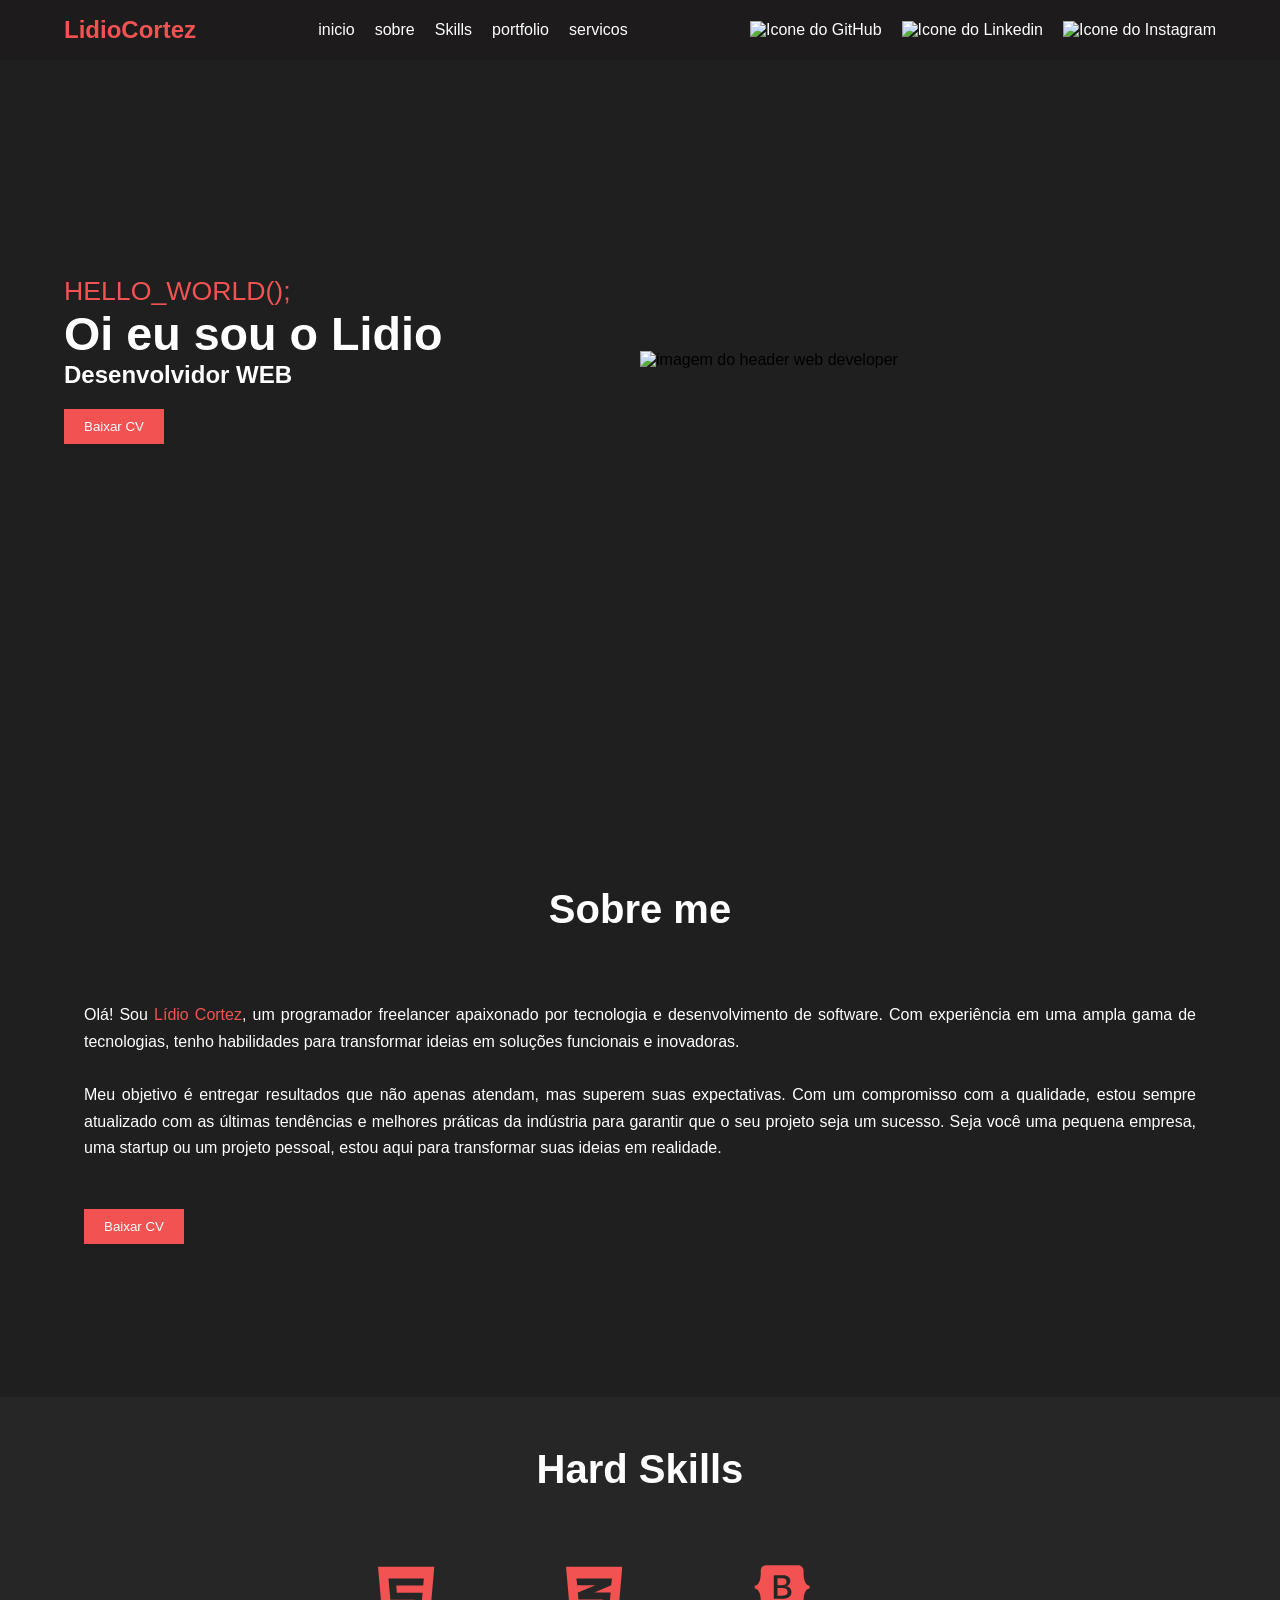
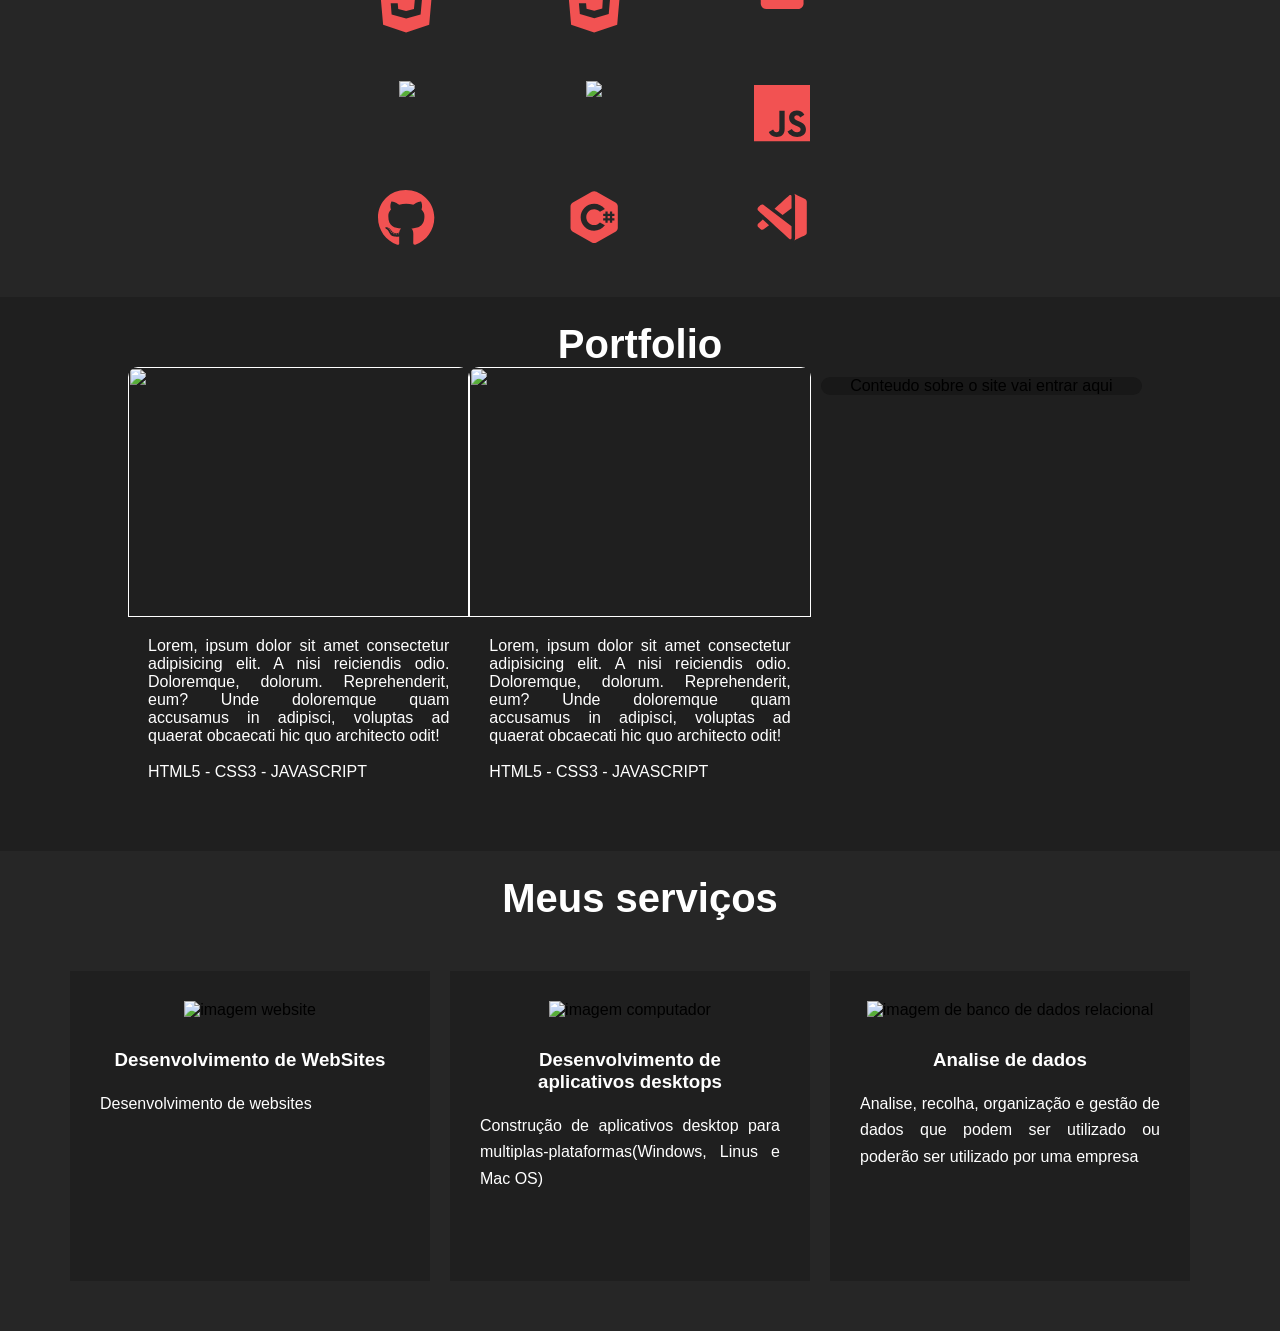
==== index.html @ eea3242a "Logo e span Hello Word" ====
<!--
Inicio do HTML do meu Porfolio
Feito pelo Lídio Cortez em 2024 
Todos os direitos reservado
Para mais informações entre em contacto apartir do contacto (+224) 940-200-769 ou pelo email: Lidio334Cortez@gmail.com 
-->
<!DOCTYPE html>
<html lang="pt-pt">
<head>
    <meta charset="UTF-8">
    <meta name="viewport" content="width=device-width, initial-scale=1.0">
    <link rel="stylesheet" href="Assets/estilo/estilo.css">
    <link rel="stylesheet" href="Assets/estilo/mobile.css" media="screen and (max-width: 760px)">
    <script src="https://kit.fontawesome.com/4bcf6fa503.js" crossorigin="anonymous"></script>
    <link rel="shortcut icon" href="Assets/icon/icon.svg" type="image/x-icon">
    <title>Portfolio - Lidio Cortez</title>
</head>
<body>
    <header id="home">
        <nav>
            <div class="container">
                <h2><a href="index.html">LidioCortez</a></h2>
                <ul class="nav-menu">
                    <li class="nav-link" ><a href="#home" id="active">inicio</a></li>
                    <li class="nav-link"><a href="#section-about">sobre</a></li>
                    <li class="nav-link"><a href="#section-skills">Skills</a></li>
                    <li class="nav-link"><a href="#section-portfolio">portfolio</a></li>
                    <li class="nav-link"><a href="#section-services">servicos</a></li>
                </ul>
                <ul>
                    <li><a href="https://github.com/Lidio-Cortez" target="_blank"><img width="25" src="Assets/icon/github.png" alt="Icone do GitHub"></a></li>
                    <li><a href="https://linkedin.com/in/lidio-cortez" target="_blank"><img width="25" src="Assets/icon/linkedin.png" alt="Icone do Linkedin"></a></li>
                    <li><a href=""><img width="25" src="Assets/icon/instagram.png" alt="Icone do Instagram"></a></li>
                </ul>
                
                <div id="humberger">
                    <div class="bar"></div>
                    <div class="bar"></div>
                    <div class="bar"></div>
                </div>

            </div>
        </nav>
        <div class="hero">
            <div class="hero-content">
                <p>
                    <span> HELLO_WORLD(); <i style="color:#F25252;" class="fa-regular fa-hand fa-shake"></i> </span>  
                </p>
                <h1 >Oi eu sou o <span> Lidio</span></h1>
                <h2 id="escrevendo"></h2>
                <div class="pai-button"><button>Baixar CV</button></div>
            </div>
            <div class="hero-img">
                <img src="Assets/img/hero-img.png" alt="imagem do header web developer">
            </div>
        </div>
        <div class="footer">
            <a href="#section-about"><span ><i class="fa-solid fa-arrow-down fa-bounce"></i></span></a>
        </div>
    </header>
    <main>
        <section id="section-about">
            <div class="container">
                <h2>Sobre me</h2>
                <div class="box-sectionabout">
                    <div class="box-img">
                        
                    </div>
                    <div class="box-content">
                        <p>
                            Olá! Sou <span>Lídio Cortez</span>, um programador freelancer apaixonado por tecnologia e desenvolvimento de software. Com experiência em uma ampla gama de tecnologias, tenho habilidades para transformar ideias em soluções funcionais e inovadoras. </br></br>
                            
                            Meu objetivo é entregar resultados que não apenas atendam, mas superem suas expectativas. Com um compromisso com a qualidade, estou sempre atualizado com as últimas tendências e melhores práticas da indústria para garantir que o seu projeto seja um sucesso. Seja você uma pequena empresa, uma startup ou um projeto pessoal, estou aqui para transformar suas ideias em realidade.</br></br>
                        </p>
                        <div class="pai-button"><button>Baixar CV</button></div>
                    </div>
                </div>
            </div>
        </section>
        <section id="section-skills">
            <div class="container">
                <h2>Hard Skills</h2>
                <div class="box-section-skills">
                        <div>
                            <svg  xmlns="http://www.w3.org/2000/svg" viewBox="0 0 384 512"><path  d="M0 32l34.9 395.8L191.5 480l157.6-52.2L384 32H0zm308.2 127.9H124.4l4.1 49.4h175.6l-13.6 148.4-97.9 27v.3h-1.1l-98.7-27.3-6-75.8h47.7L138 320l53.5 14.5 53.7-14.5 6-62.2H84.3L71.5 112.2h241.1l-4.4 47.7z"/>
                            </svg>
                        </div>

                        <div>
                            <svg xmlns="http://www.w3.org/2000/svg" viewBox="0 0 384 512"><!--!Font Awesome Free 6.6.0 by @fontawesome - https://fontawesome.com License - https://fontawesome.com/license/free Copyright 2024 Fonticons, Inc.--><path d="M0 32l34.9 395.8L192 480l157.1-52.2L384 32H0zm313.1 80l-4.8 47.3L193 208.6l-.3 .1h111.5l-12.8 146.6-98.2 28.7-98.8-29.2-6.4-73.9h48.9l3.2 38.3 52.6 13.3 54.7-15.4 3.7-61.6-166.3-.5v-.1l-.2 .1-3.6-46.3L193.1 162l6.5-2.7H76.7L70.9 112h242.2z"/>
                            </svg>
                        </div>
                        <div>
                            <svg xmlns="http://www.w3.org/2000/svg" viewBox="0 0 576 512"><!--!Font Awesome Free 6.6.0 by @fontawesome - https://fontawesome.com License - https://fontawesome.com/license/free Copyright 2024 Fonticons, Inc.--><path d="M333.5 201.4c0-22.1-15.6-34.3-43-34.3h-50.4v71.2h42.5C315.4 238.2 333.5 225 333.5 201.4zM517 188.6c-9.5-30.9-10.9-68.8-9.8-98.1c1.1-30.5-22.7-58.5-54.7-58.5H123.7c-32.1 0-55.8 28.1-54.7 58.5c1 29.3-.3 67.2-9.8 98.1c-9.6 31-25.7 50.6-52.2 53.1v28.5c26.4 2.5 42.6 22.1 52.2 53.1c9.5 30.9 10.9 68.8 9.8 98.1c-1.1 30.5 22.7 58.5 54.7 58.5h328.7c32.1 0 55.8-28.1 54.7-58.5c-1-29.3 .3-67.2 9.8-98.1c9.6-31 25.7-50.6 52.1-53.1v-28.5C542.7 239.2 526.5 219.6 517 188.6zM300.2 375.1h-97.9V136.8h97.4c43.3 0 71.7 23.4 71.7 59.4c0 25.3-19.1 47.9-43.5 51.8v1.3c33.2 3.6 55.5 26.6 55.5 58.3C383.4 349.7 352.1 375.1 300.2 375.1zM290.2 266.4h-50.1v78.4h52.3c34.2 0 52.3-13.7 52.3-39.5C344.7 279.6 326.1 266.4 290.2 266.4z"/>
                            </svg>
                        </div>    
                        <div>
                            <img src="Assets/img/php02.svg"  width="100" viewBox="0 0 576 512"><!--!Font Awesome Free 6.6.0 by @fontawesome - https://fontawesome.com License - https://fontawesome.com/license/free Copyright 2024 Fonticons, Inc.-->   
                        </div>
                        <div>
                            <img src="Assets/img/docker.svg"  width="100" viewBox="0 0 576 512"><!--!Font Awesome Free 6.6.0 by @fontawesome - https://fontawesome.com License - https://fontawesome.com/license/free Copyright 2024 Fonticons, Inc.-->   
                        </div>                    
                        <div>

                            <svg xmlns="http://www.w3.org/2000/svg" viewBox="0 0 448 512"><!--!Font Awesome Free 6.6.0 by @fontawesome - https://fontawesome.com License - https://fontawesome.com/license/free Copyright 2024 Fonticons, Inc.--><path d="M0 32v448h448V32H0zm243.8 349.4c0 43.6-25.6 63.5-62.9 63.5-33.7 0-53.2-17.4-63.2-38.5l34.3-20.7c6.6 11.7 12.6 21.6 27.1 21.6 13.8 0 22.6-5.4 22.6-26.5V237.7h42.1v143.7zm99.6 63.5c-39.1 0-64.4-18.6-76.7-43l34.3-19.8c9 14.7 20.8 25.6 41.5 25.6 17.4 0 28.6-8.7 28.6-20.8 0-14.4-11.4-19.5-30.7-28l-10.5-4.5c-30.4-12.9-50.5-29.2-50.5-63.5 0-31.6 24.1-55.6 61.6-55.6 26.8 0 46 9.3 59.8 33.7L368 290c-7.2-12.9-15-18-27.1-18-12.3 0-20.1 7.8-20.1 18 0 12.6 7.8 17.7 25.9 25.6l10.5 4.5c35.8 15.3 55.9 31 55.9 66.2 0 37.8-29.8 58.6-69.7 58.6z"/>
                            </svg>
                        </div>

                        <div><svg xmlns="http://www.w3.org/2000/svg" viewBox="0 0 496 512"><!--!Font Awesome Free 6.6.0 by @fontawesome - https://fontawesome.com License - https://fontawesome.com/license/free Copyright 2024 Fonticons, Inc.--><path d="M165.9 397.4c0 2-2.3 3.6-5.2 3.6-3.3 .3-5.6-1.3-5.6-3.6 0-2 2.3-3.6 5.2-3.6 3-.3 5.6 1.3 5.6 3.6zm-31.1-4.5c-.7 2 1.3 4.3 4.3 4.9 2.6 1 5.6 0 6.2-2s-1.3-4.3-4.3-5.2c-2.6-.7-5.5 .3-6.2 2.3zm44.2-1.7c-2.9 .7-4.9 2.6-4.6 4.9 .3 2 2.9 3.3 5.9 2.6 2.9-.7 4.9-2.6 4.6-4.6-.3-1.9-3-3.2-5.9-2.9zM244.8 8C106.1 8 0 113.3 0 252c0 110.9 69.8 205.8 169.5 239.2 12.8 2.3 17.3-5.6 17.3-12.1 0-6.2-.3-40.4-.3-61.4 0 0-70 15-84.7-29.8 0 0-11.4-29.1-27.8-36.6 0 0-22.9-15.7 1.6-15.4 0 0 24.9 2 38.6 25.8 21.9 38.6 58.6 27.5 72.9 20.9 2.3-16 8.8-27.1 16-33.7-55.9-6.2-112.3-14.3-112.3-110.5 0-27.5 7.6-41.3 23.6-58.9-2.6-6.5-11.1-33.3 2.6-67.9 20.9-6.5 69 27 69 27 20-5.6 41.5-8.5 62.8-8.5s42.8 2.9 62.8 8.5c0 0 48.1-33.6 69-27 13.7 34.7 5.2 61.4 2.6 67.9 16 17.7 25.8 31.5 25.8 58.9 0 96.5-58.9 104.2-114.8 110.5 9.2 7.9 17 22.9 17 46.4 0 33.7-.3 75.4-.3 83.6 0 6.5 4.6 14.4 17.3 12.1C428.2 457.8 496 362.9 496 252 496 113.3 383.5 8 244.8 8zM97.2 352.9c-1.3 1-1 3.3 .7 5.2 1.6 1.6 3.9 2.3 5.2 1 1.3-1 1-3.3-.7-5.2-1.6-1.6-3.9-2.3-5.2-1zm-10.8-8.1c-.7 1.3 .3 2.9 2.3 3.9 1.6 1 3.6 .7 4.3-.7 .7-1.3-.3-2.9-2.3-3.9-2-.6-3.6-.3-4.3 .7zm32.4 35.6c-1.6 1.3-1 4.3 1.3 6.2 2.3 2.3 5.2 2.6 6.5 1 1.3-1.3 .7-4.3-1.3-6.2-2.2-2.3-5.2-2.6-6.5-1zm-11.4-14.7c-1.6 1-1.6 3.6 0 5.9 1.6 2.3 4.3 3.3 5.6 2.3 1.6-1.3 1.6-3.9 0-6.2-1.4-2.3-4-3.3-5.6-2z"/></svg></div>
                        
                        <div>
                            <svg xmlns="http://www.w3.org/2000/svg" x="0px" y="0px" viewBox="0 0 50 50">
                                <path d="M 25 2 C 24.285156 2 23.570313 2.179688 22.933594 2.539063 L 6.089844 12.003906 C 4.800781 12.726563 4 14.082031 4 15.535156 L 4 34.464844 C 4 35.917969 4.800781 37.273438 6.089844 37.996094 L 22.933594 47.460938 C 23.570313 47.820313 24.285156 48 25 48 C 25.714844 48 26.429688 47.820313 27.066406 47.460938 L 43.910156 38 C 45.199219 37.273438 46 35.917969 46 34.464844 L 46 15.535156 C 46 14.082031 45.199219 12.726563 43.910156 12.003906 L 27.066406 2.539063 C 26.429688 2.179688 25.714844 2 25 2 Z M 25 13 C 28.78125 13 32.277344 14.753906 34.542969 17.738281 L 30.160156 20.277344 C 28.84375 18.835938 26.972656 18 25 18 C 21.140625 18 18 21.140625 18 25 C 18 28.859375 21.140625 32 25 32 C 26.972656 32 28.84375 31.164063 30.160156 29.722656 L 34.542969 32.261719 C 32.277344 35.246094 28.78125 37 25 37 C 18.382813 37 13 31.617188 13 25 C 13 18.382813 18.382813 13 25 13 Z M 35 20 L 37 20 L 37 22 L 39 22 L 39 20 L 41 20 L 41 22 L 43 22 L 43 24 L 41 24 L 41 26 L 43 26 L 43 28 L 41 28 L 41 30 L 39 30 L 39 28 L 37 28 L 37 30 L 35 30 L 35 28 L 33 28 L 33 26 L 35 26 L 35 24 L 33 24 L 33 22 L 35 22 Z M 37 24 L 37 26 L 39 26 L 39 24 Z"></path>
                                </svg>
                        </div>
                        <div>
                            <svg xmlns="http://www.w3.org/2000/svg" x="0px" y="0px"  viewBox="0 0 48 48">
                                <path d="M44.999 10.87v26.21c0 1.03-.59 1.97-1.51 2.42-2.68 1.29-8 3.85-8.35 4.01-.13.07-.38.2-.67.31.35-.6.53-1.3.53-2.02V6.2c0-.75-.2-1.45-.56-2.06.09.04.17.08.24.11.2.1 5.98 2.86 8.8 4.2C44.409 8.9 44.999 9.84 44.999 10.87zM7.499 26.03c1.6 1.46 3.43 3.13 5.34 4.86l-4.6 3.5c-.77.57-1.78.5-2.56-.05-.5-.36-1.89-1.65-1.89-1.65-1.01-.81-1.06-2.32-.11-3.19C3.679 29.5 5.179 28.13 7.499 26.03zM31.999 6.2v10.11l-7.63 5.8-6.85-5.21c4.98-4.53 10.01-9.11 12.65-11.52C30.869 4.74 31.999 5.25 31.999 6.2zM32 41.798V31.69L8.24 13.61c-.77-.57-1.78-.5-2.56.05-.5.36-1.89 1.65-1.89 1.65-1.01.81-1.06 2.32-.11 3.19 0 0 20.145 18.338 26.485 24.116C30.871 43.26 32 42.753 32 41.798z"></path>
                                </svg>
                        </div>
                    </div>
                </div>
            </div>
        </section>
        <section id="section-portfolio">
            <h2>Portfolio</h2>
            <div class="container-portfolio">
               
                <div id="card">
                    <a href="">
                    <div class="card-img">
                        <img src="Assets/img/GestaoEscolar.png" alt="">
                    </div>
                    <div class="card-body">
                        <p>Lorem, ipsum dolor sit amet consectetur adipisicing elit. A nisi reiciendis odio. Doloremque, dolorum. Reprehenderit, eum? Unde doloremque quam accusamus in adipisci, voluptas ad quaerat obcaecati hic quo architecto odit!</p><br>
                        <p><span> HTML5 - CSS3 - JAVASCRIPT</span></p>
                    </div>
                </a>
                </div>
                <div id="card">
                    <a href="">
                    <div class="card-img">
                        <img src="Assets/img/GestaoEscolar.png" alt="">
                    </div>
                    <div class="card-body">
                        <p>Lorem, ipsum dolor sit amet consectetur adipisicing elit. A nisi reiciendis odio. Doloremque, dolorum. Reprehenderit, eum? Unde doloremque quam accusamus in adipisci, voluptas ad quaerat obcaecati hic quo architecto odit!</p><br>
                        <p><span> HTML5 - CSS3 - JAVASCRIPT</span></p>
                    </div>
                </a>
                </div>
                <div id="card">
                    <div class="card-img">
                    </div>
                    <div class="card-body">
                        <p>Conteudo sobre o site vai entrar aqui</p>
                    </div>
                </div>
            </div>
        </section>
        <section id="section-services">
            <h2>Meus serviços</h2>
            <div class="container-services">
                <div class="card-serves">
                    <div class="card-section-img">
                        <img src="Assets/img/website.png" alt="imagem website">
                    </div>
                    <div class="card-section-contend">
                        <h3>Desenvolvimento de WebSites</h3>
                        <p>Desenvolvimento de websites</p>
                    </div>
                </div>
                <div class="card-serves">
                    <div class="card-section-img">
                        <img src="Assets/img/computer.png" alt="imagem computador">
                    </div>
                    <div class="card-section-contend">
                        <h3>Desenvolvimento de aplicativos desktops</h3>
                        <p>Construção de aplicativos desktop para multiplas-plataformas(Windows, Linus e Mac OS)</p>
                    </div>
                </div>
                <div class="card-serves">
                    <div class="card-section-img">
                        <img src="Assets/img/database.png" alt="imagem de banco de dados relacional">
                    </div>
                    <div class="card-section-contend">
                        <h3>Analise de dados</h3>
                        <p>Analise, recolha, organização e gestão de dados que podem ser utilizado ou poderão ser utilizado por uma empresa</p>
                    </div>
                </div>
            </div>
        </section>
    </main>
    <script src="Assets/js/script.js"></script>
</body>
</html>
---- Assets/estilo/estilo.css ----
@charset "UTF-8";
/*---------------------------------------------------Variaveis-------------------*/
:root{
    --primarycolor: #262626;
    --secudarycolor: #1f1f1f;
    --linkcolor: white;
    --brandcolor: #F25252; 
    --primaryopacitycolor: #1f1f1fe0;
}
/*------------------------------------Configuração Global------------------------------------------------------*/
*{
    padding: 0px;
    margin: 0px;
    transition: all 1s;
}
body{
    font-family: Arial, Helvetica, sans-serif;
}
/*----------------------------------------------------------------Header-----------------------------------*/


header{
    background-color: var(--secudarycolor);   
}
header > nav{
    position: fixed;
    width: 100vw;
    background-color: rgb(29, 27, 27);
    
}
header > nav > .container{
    height: 60px;
    display: flex;
    justify-content: space-between;
    align-items: center;
    width: 90%;
    margin: 0px auto;
}
header > nav > .container > h2 > a{
    color: var(--brandcolor);
    text-decoration: none;
}
header > nav > .container > ul{
    display: flex;
    justify-content: space-around;
    list-style: none;
}
header > nav > .container > ul > li{
    margin-left: 20px;
    transition: all 1s;
}
header > nav > .container > ul > li:hover{
    border-bottom: 1px solid var(--brandcolor);
}
header > nav > .container > ul > li > a{
    text-decoration: none;
    color: var(--linkcolor);
    transition: all 0.2s;
}
header > nav > .container > ul > li > a:hover{
    color: var(--brandcolor);
}
/*----------------------------------------------------------------Menu Hamburguer------------------------------------*/
#humberger{
    cursor: pointer;
    display: none;
}
#humberger > div{
    background-color: var(--linkcolor);
    width: 22px;
    height: 3px;
    margin-top: 4px;
}

header > .hero{
    height: 80vh;
    display: flex;
    align-items: center;
    justify-content: space-around;
    width: 90%;
    margin: 0px auto; 
}

header > .hero > .hero-content, 
header > .hero > .hero-img {
    flex: 1; 
}
header > .hero > .hero-content > p{
    font-size: 20pt;
}
header > .hero > .hero-content > h1{
    color: white;
    font-size: 35pt;
    font-weight: bold;
}
header > .hero > .hero-content > h2 {
    color:white;
}
header > .hero > .hero-content > p > span{
    color: var(--brandcolor);
}

header > .hero > .hero-content > .pai-button{
    text-align: left;
    padding-top: 20px;
}
header > .hero > .hero-content > .pai-button >  button{
    border: none;
    padding: 10px;
    background-color: var(--brandcolor);
    width: 100px;
    color: var(--linkcolor);
    cursor: pointer;
}
header > .hero > .hero-img > img{
    width: 50%;
    height: 50%;
}
header .footer{
    height: 13vh;
    display: flex;
    justify-content: center;
    align-items: end;
    background-color: var(--primaryopacitycolor);
}
header .footer span i{
    color: var(--linkcolor);
    padding-bottom: 20px;
}

main #section-about{
    background-color: var(--secudarycolor);
    padding: 5px 0px;
}
main .container{
    width: 90%;
    margin: 0px auto;
    text-align: center;
    padding: 20px;
}
main h2{
    color: var(--linkcolor);
    padding-top: 25px;
    font-size: 30pt;
    text-align: center;
}
.box-sectionabout{
    padding-top: 50px;
    display: flex;
    flex-wrap: wrap;
}
.box-img{

    background-color: var(--brandcolor);
    background: url("../img/Lidio.jpg") no-repeat;
    background-size: cover;
    background-position: center center;

}
.box-content{
   
    height: 350px;
    border-radius: 20px;
}
.box-content{
    flex: 2 0 400px;
    padding: 20px 20px;
}
.box-content p{
    text-align: justify;
    color: var(--linkcolor);
    line-height: 20pt;
}
.box-content span{
    color: var(--brandcolor);
}

.box-content .pai-button{
    text-align: left;
    padding-top: 20px;
}
.box-content button{
    border: none;
    padding: 10px;
    background-color: var(--brandcolor);
    width: 100px;
    color: var(--linkcolor);
    cursor: pointer;
}

#section-skills{
    background-color: var(--primarycolor);
    padding: 5px 0px;
}
#section-skills .container{
    width: 55%;
}
.box-section-skills{
    width: 80%;
    margin: 0px auto;
    padding-top: 50px;
    display: grid;
    grid-template-columns: 1fr 1fr 1fr;
    text-align: center;

    
}
.box-section-skills > div{
    width: 30%;
    padding: 20px;
}
svg{
    fill: var(--brandcolor);
}

.bar-section-skills{
    width: 250px;
    height: 10px;
    background-color: #c1c1c1;
}
.bar-value{   
    height: 100%;
    background-color: var(--brandcolor);
}
#section-portfolio{
    background-color: var(--secudarycolor);
}
.container-portfolio{
    width: 80%;
    margin: 0px auto;
    padding-bottom: 50px;
    display: grid;
    grid-template-columns: 1fr 1fr 1fr;
    text-align: center;
}


.container-portfolio > #card > .card-body{
  
    background-color: #181818;
    margin: 10px;
    border-radius: 10px;
}
.container-portfolio #card:hover{
    background-color: var(--primarycolor);
    box-shadow: 3px 3px 10px #181818;
}
.container-portfolio > #card > a{
    color: white;
    text-align: justify;
    text-decoration: none;
}
.container-portfolio > #card > a > .card-img{
    height: 250px;
    border-radius: 10px 10px 0px 0px;
}
.container-portfolio > #card > a > .card-img > img{ 
    width: 100%;
    height: 100%;
    border-radius: 10px 10px 0px 0px;
}
.container-portfolio > #card > a > .card-body{
    padding: 20px;
}

.item{
    border: 1px solid white;
    width: 30%;
    height: 200px;
    margin: 8px;
}
#section-services{
    background-color: var(--primarycolor);
}
#section-services .container-services{
    width: 100%;
    margin-inline: auto;
    display: flex;
    flex-wrap: wrap;
    justify-content: center;
    align-items: center;
    padding: 50px 0px;
  }
#section-services .container-services .card-serves{
    flex-basis: 300px;
    padding: 30px;
    margin-right: 20px;
    background-color: var(--secudarycolor);
    height: 250px;
}
#section-services .container-services .card-serves .card-section-img{
    width: 100%;
    display: flex;
    justify-content: center;
    padding-bottom: 10px;
}
#section-services .container-services .card-serves .card-section-img svg{
    height: 100px;
}
#section-services .container-services .card-serves .card-section-contend h3{
    color: var(--linkcolor);
    padding: 20px 10px 20px 10px;
    text-align: center;
    
}
#section-services .container-services .card-serves .card-section-contend p{
    text-align: justify;
    color: var(--linkcolor);
    line-height: 20pt;
}
#section-contact{
    background-color: var(--secudarycolor);
    padding-bottom: 20px;
}

.container-contact{
    width: 100%;
    margin-inline: auto;
    display: flex;
    flex-wrap: wrap;
    justify-content: center;
    align-items: center;
    padding-bottom: 10px;
}
#section-contact > form{
    width: 50%;
    margin: 0px auto;
    text-align: center;
    display: flex;
    flex-wrap: wrap;
    gap: 10px;
}
#section-contact > form > h3,label{
    color: var(--linkcolor);
}
#section-contact > form > h3{
    padding: 10px;
}
#section-contact > form > input{
    padding: 10px;
    border: none;
    border-radius: 10px;
    flex: 1;
}

#section-contact > form > textarea{
    padding: 10px;
    border: none;
    border-radius: 10px;
    width: 100%;
    height: 200px;
}
#section-contact > form > input[type = 'submit']{
    padding: 10px;
    border: none;
    border-radius: 10px;
    color: var(--linkcolor);
    background-color: var(--brandcolor);
    width: 200px;
}
#section-contact > form > input[type = 'submit']:hover{
    cursor: pointer;
    box-shadow: 5px 5px 6px #000;
}
.card-contact{
    flex-basis: 300px;
    padding: 30px;
    margin-right: 20px;
}
#section-contact > .container-contact > .card-contact, h3{
    color: var(--linkcolor);
    padding-bottom: 10px;
    text-align: center;
}
#section-contact .container-contact .card-contact p a{
    color: var(--brandcolor);
    padding-bottom: 10px;
    text-decoration: none;
}
#section-contact .card-contact ul{
    list-style: none;
    display: flex;
}
#section-contact .card-contact ul li{
    margin-right: 10px;
}
#section-contact .card-contact ul li a img{
    width: 25px;
    height: 25px;
}
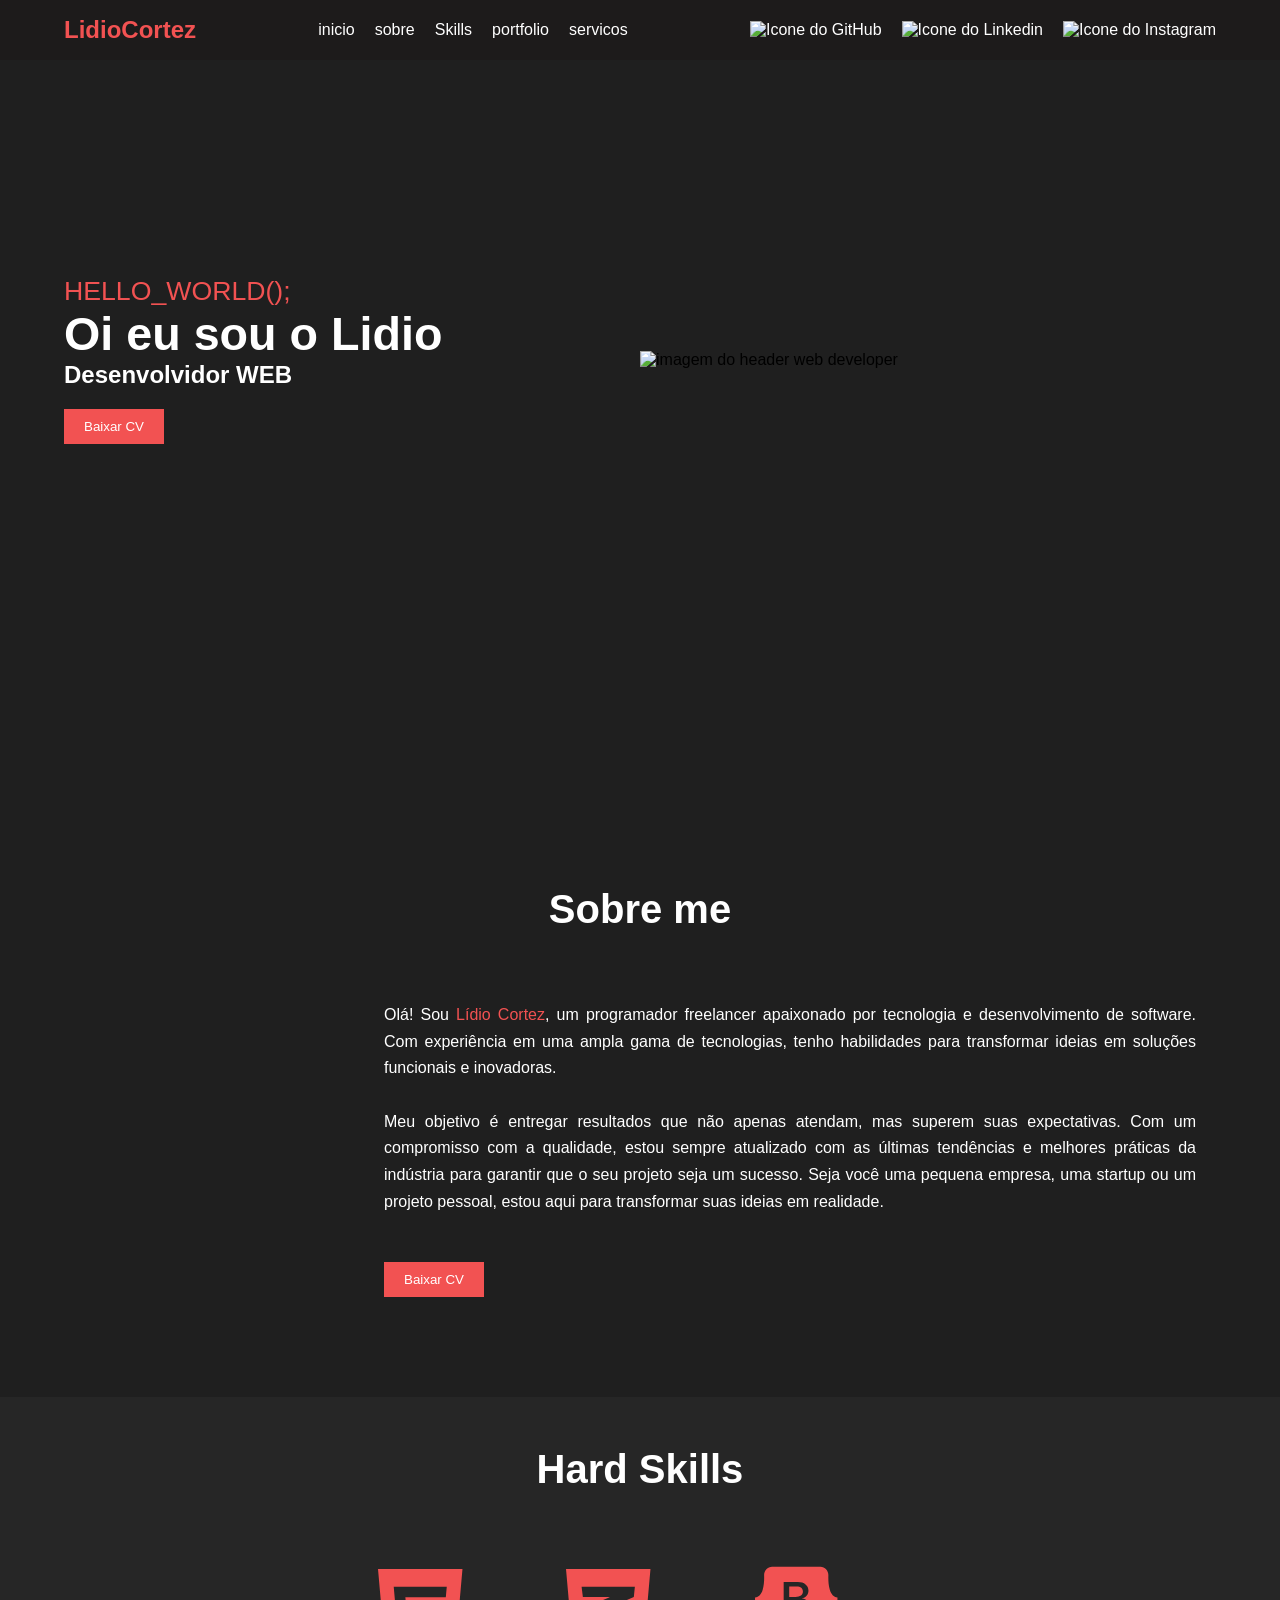
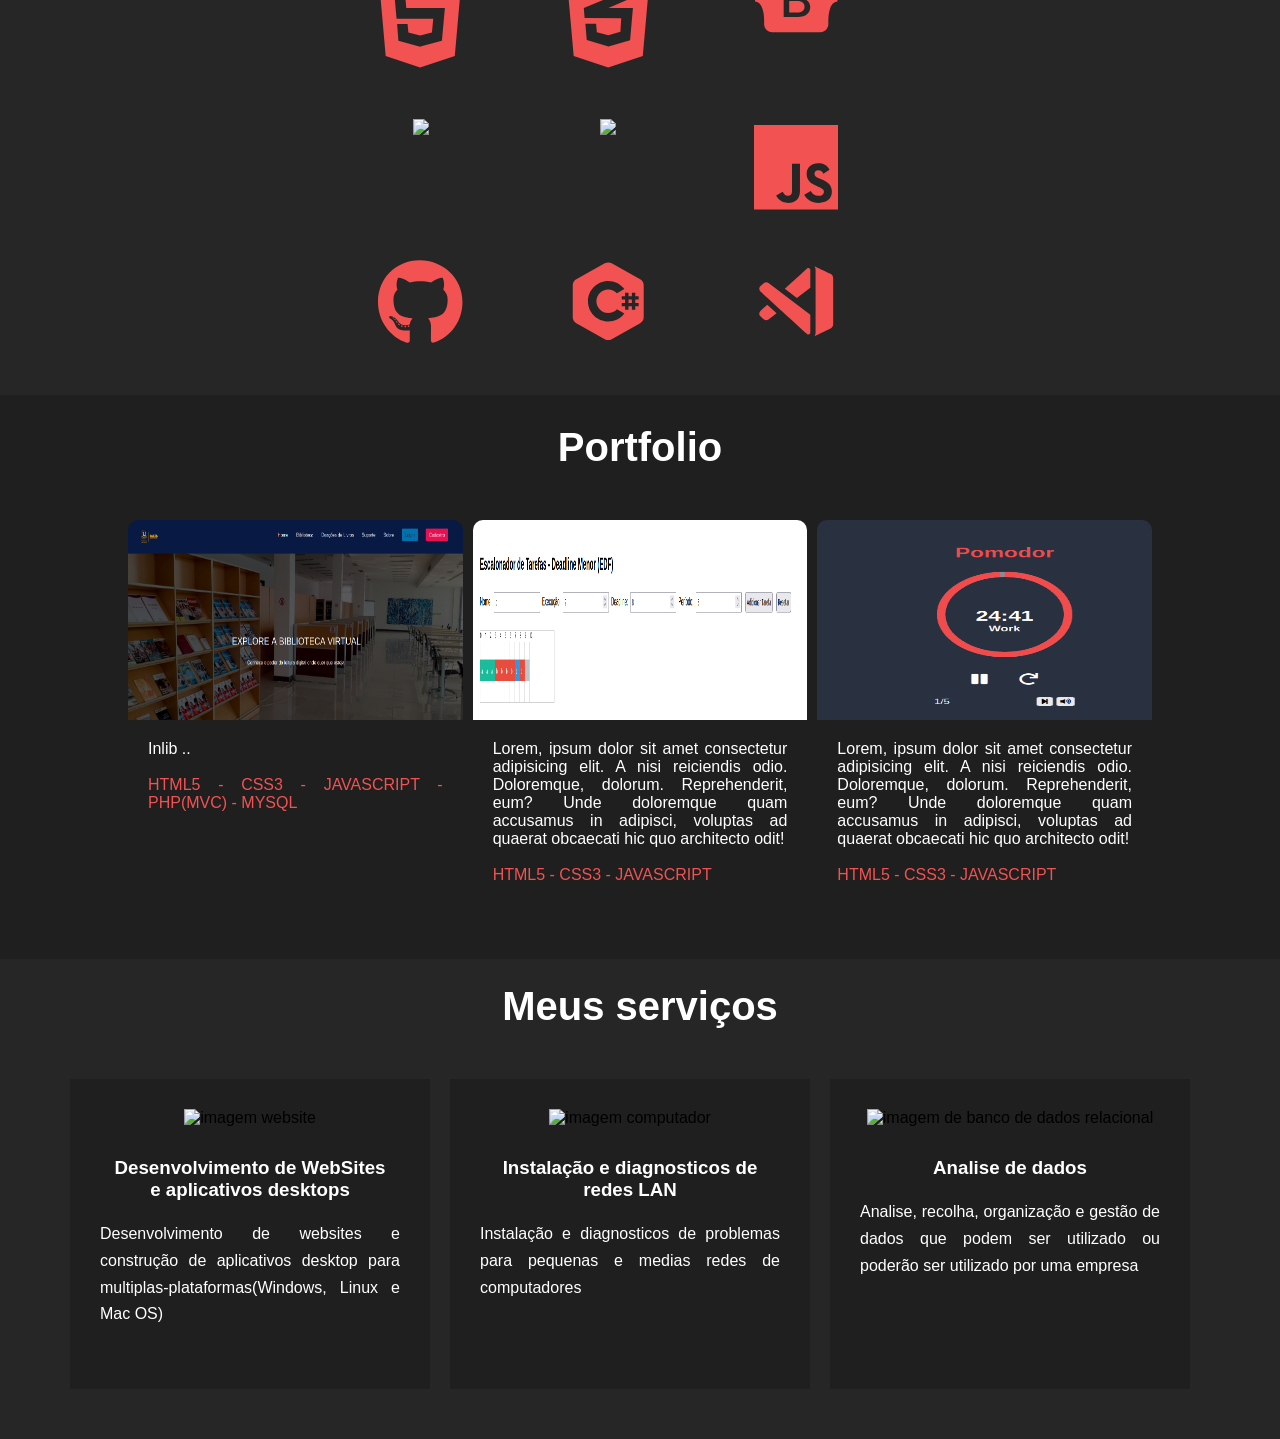
==== commit b462736c: "Finalisando o portfolio" ====
--- a/index.html
+++ b/index.html
@@ -72,7 +72,7 @@
                             
                             Meu objetivo é entregar resultados que não apenas atendam, mas superem suas expectativas. Com um compromisso com a qualidade, estou sempre atualizado com as últimas tendências e melhores práticas da indústria para garantir que o seu projeto seja um sucesso. Seja você uma pequena empresa, uma startup ou um projeto pessoal, estou aqui para transformar suas ideias em realidade.</br></br>
                         </p>
-                        <div class="pai-button"><button>Baixar CV</button></div>
+                        <div class="pai-button"><a href="Assets/update/Curriculo_vital.docx"><button>Baixar CV </button></a></div>
                     </div>
                 </div>
             </div>
@@ -82,41 +82,47 @@
                 <h2>Hard Skills</h2>
                 <div class="box-section-skills">
                         <div>
-                            <svg  xmlns="http://www.w3.org/2000/svg" viewBox="0 0 384 512"><path  d="M0 32l34.9 395.8L191.5 480l157.6-52.2L384 32H0zm308.2 127.9H124.4l4.1 49.4h175.6l-13.6 148.4-97.9 27v.3h-1.1l-98.7-27.3-6-75.8h47.7L138 320l53.5 14.5 53.7-14.5 6-62.2H84.3L71.5 112.2h241.1l-4.4 47.7z"/>
-                            </svg>
-                        </div>
-
-                        <div>
-                            <svg xmlns="http://www.w3.org/2000/svg" viewBox="0 0 384 512"><!--!Font Awesome Free 6.6.0 by @fontawesome - https://fontawesome.com License - https://fontawesome.com/license/free Copyright 2024 Fonticons, Inc.--><path d="M0 32l34.9 395.8L192 480l157.1-52.2L384 32H0zm313.1 80l-4.8 47.3L193 208.6l-.3 .1h111.5l-12.8 146.6-98.2 28.7-98.8-29.2-6.4-73.9h48.9l3.2 38.3 52.6 13.3 54.7-15.4 3.7-61.6-166.3-.5v-.1l-.2 .1-3.6-46.3L193.1 162l6.5-2.7H76.7L70.9 112h242.2z"/>
-                            </svg>
-                        </div>
-                        <div>
-                            <svg xmlns="http://www.w3.org/2000/svg" viewBox="0 0 576 512"><!--!Font Awesome Free 6.6.0 by @fontawesome - https://fontawesome.com License - https://fontawesome.com/license/free Copyright 2024 Fonticons, Inc.--><path d="M333.5 201.4c0-22.1-15.6-34.3-43-34.3h-50.4v71.2h42.5C315.4 238.2 333.5 225 333.5 201.4zM517 188.6c-9.5-30.9-10.9-68.8-9.8-98.1c1.1-30.5-22.7-58.5-54.7-58.5H123.7c-32.1 0-55.8 28.1-54.7 58.5c1 29.3-.3 67.2-9.8 98.1c-9.6 31-25.7 50.6-52.2 53.1v28.5c26.4 2.5 42.6 22.1 52.2 53.1c9.5 30.9 10.9 68.8 9.8 98.1c-1.1 30.5 22.7 58.5 54.7 58.5h328.7c32.1 0 55.8-28.1 54.7-58.5c-1-29.3 .3-67.2 9.8-98.1c9.6-31 25.7-50.6 52.1-53.1v-28.5C542.7 239.2 526.5 219.6 517 188.6zM300.2 375.1h-97.9V136.8h97.4c43.3 0 71.7 23.4 71.7 59.4c0 25.3-19.1 47.9-43.5 51.8v1.3c33.2 3.6 55.5 26.6 55.5 58.3C383.4 349.7 352.1 375.1 300.2 375.1zM290.2 266.4h-50.1v78.4h52.3c34.2 0 52.3-13.7 52.3-39.5C344.7 279.6 326.1 266.4 290.2 266.4z"/>
-                            </svg>
+                            <abbr title="HTML linguagem de marcação de hypertext - Conteudo do site(textos, imagens, vídeos, tabelas)"><svg  xmlns="http://www.w3.org/2000/svg" viewBox="0 0 384 512"><path  d="M0 32l34.9 395.8L191.5 480l157.6-52.2L384 32H0zm308.2 127.9H124.4l4.1 49.4h175.6l-13.6 148.4-97.9 27v.3h-1.1l-98.7-27.3-6-75.8h47.7L138 320l53.5 14.5 53.7-14.5 6-62.2H84.3L71.5 112.2h241.1l-4.4 47.7z"/>
+                            </svg> </abbr>
+                        </div>
+
+                        <div>
+                            <abbr title="CSS linguagem de estilo serve para estilizar o HTML"> <svg xmlns="http://www.w3.org/2000/svg" viewBox="0 0 384 512"><!--!Font Awesome Free 6.6.0 by @fontawesome - https://fontawesome.com License - https://fontawesome.com/license/free Copyright 2024 Fonticons, Inc.--><path d="M0 32l34.9 395.8L192 480l157.1-52.2L384 32H0zm313.1 80l-4.8 47.3L193 208.6l-.3 .1h111.5l-12.8 146.6-98.2 28.7-98.8-29.2-6.4-73.9h48.9l3.2 38.3 52.6 13.3 54.7-15.4 3.7-61.6-166.3-.5v-.1l-.2 .1-3.6-46.3L193.1 162l6.5-2.7H76.7L70.9 112h242.2z"/> 
+                            </svg></abbr>
+                        </div>
+                        <div>
+                            <abbr title="Bootstrap framework do CSS">  <svg xmlns="http://www.w3.org/2000/svg" viewBox="0 0 576 512"><!--!Font Awesome Free 6.6.0 by @fontawesome - https://fontawesome.com License - https://fontawesome.com/license/free Copyright 2024 Fonticons, Inc.--><path d="M333.5 201.4c0-22.1-15.6-34.3-43-34.3h-50.4v71.2h42.5C315.4 238.2 333.5 225 333.5 201.4zM517 188.6c-9.5-30.9-10.9-68.8-9.8-98.1c1.1-30.5-22.7-58.5-54.7-58.5H123.7c-32.1 0-55.8 28.1-54.7 58.5c1 29.3-.3 67.2-9.8 98.1c-9.6 31-25.7 50.6-52.2 53.1v28.5c26.4 2.5 42.6 22.1 52.2 53.1c9.5 30.9 10.9 68.8 9.8 98.1c-1.1 30.5 22.7 58.5 54.7 58.5h328.7c32.1 0 55.8-28.1 54.7-58.5c-1-29.3 .3-67.2 9.8-98.1c9.6-31 25.7-50.6 52.1-53.1v-28.5C542.7 239.2 526.5 219.6 517 188.6zM300.2 375.1h-97.9V136.8h97.4c43.3 0 71.7 23.4 71.7 59.4c0 25.3-19.1 47.9-43.5 51.8v1.3c33.2 3.6 55.5 26.6 55.5 58.3C383.4 349.7 352.1 375.1 300.2 375.1zM290.2 266.4h-50.1v78.4h52.3c34.2 0 52.3-13.7 52.3-39.5C344.7 279.6 326.1 266.4 290.2 266.4z"/>
+                            </svg></abbr>
                         </div>    
                         <div>
-                            <img src="Assets/img/php02.svg"  width="100" viewBox="0 0 576 512"><!--!Font Awesome Free 6.6.0 by @fontawesome - https://fontawesome.com License - https://fontawesome.com/license/free Copyright 2024 Fonticons, Inc.-->   
-                        </div>
-                        <div>
-                            <img src="Assets/img/docker.svg"  width="100" viewBox="0 0 576 512"><!--!Font Awesome Free 6.6.0 by @fontawesome - https://fontawesome.com License - https://fontawesome.com/license/free Copyright 2024 Fonticons, Inc.-->   
+                            <abbr title="PHP linguagem de programação para regra de negocio do site"> <img src="Assets/img/php02.svg"  width="100" viewBox="0 0 576 512"><!--!Font Awesome Free 6.6.0 by @fontawesome - https://fontawesome.com License - https://fontawesome.com/license/free Copyright 2024 Fonticons, Inc.-->   </abbr>
+                        </div>
+                        <div>
+                            <abbr title="Docker para ">  <img src="Assets/img/docker.svg"  width="100" viewBox="0 0 576 512"><!--!Font Awesome Free 6.6.0 by @fontawesome - https://fontawesome.com License - https://fontawesome.com/license/free Copyright 2024 Fonticons, Inc.-->   </abbr>
                         </div>                    
                         <div>
 
-                            <svg xmlns="http://www.w3.org/2000/svg" viewBox="0 0 448 512"><!--!Font Awesome Free 6.6.0 by @fontawesome - https://fontawesome.com License - https://fontawesome.com/license/free Copyright 2024 Fonticons, Inc.--><path d="M0 32v448h448V32H0zm243.8 349.4c0 43.6-25.6 63.5-62.9 63.5-33.7 0-53.2-17.4-63.2-38.5l34.3-20.7c6.6 11.7 12.6 21.6 27.1 21.6 13.8 0 22.6-5.4 22.6-26.5V237.7h42.1v143.7zm99.6 63.5c-39.1 0-64.4-18.6-76.7-43l34.3-19.8c9 14.7 20.8 25.6 41.5 25.6 17.4 0 28.6-8.7 28.6-20.8 0-14.4-11.4-19.5-30.7-28l-10.5-4.5c-30.4-12.9-50.5-29.2-50.5-63.5 0-31.6 24.1-55.6 61.6-55.6 26.8 0 46 9.3 59.8 33.7L368 290c-7.2-12.9-15-18-27.1-18-12.3 0-20.1 7.8-20.1 18 0 12.6 7.8 17.7 25.9 25.6l10.5 4.5c35.8 15.3 55.9 31 55.9 66.2 0 37.8-29.8 58.6-69.7 58.6z"/>
-                            </svg>
-                        </div>
-
-                        <div><svg xmlns="http://www.w3.org/2000/svg" viewBox="0 0 496 512"><!--!Font Awesome Free 6.6.0 by @fontawesome - https://fontawesome.com License - https://fontawesome.com/license/free Copyright 2024 Fonticons, Inc.--><path d="M165.9 397.4c0 2-2.3 3.6-5.2 3.6-3.3 .3-5.6-1.3-5.6-3.6 0-2 2.3-3.6 5.2-3.6 3-.3 5.6 1.3 5.6 3.6zm-31.1-4.5c-.7 2 1.3 4.3 4.3 4.9 2.6 1 5.6 0 6.2-2s-1.3-4.3-4.3-5.2c-2.6-.7-5.5 .3-6.2 2.3zm44.2-1.7c-2.9 .7-4.9 2.6-4.6 4.9 .3 2 2.9 3.3 5.9 2.6 2.9-.7 4.9-2.6 4.6-4.6-.3-1.9-3-3.2-5.9-2.9zM244.8 8C106.1 8 0 113.3 0 252c0 110.9 69.8 205.8 169.5 239.2 12.8 2.3 17.3-5.6 17.3-12.1 0-6.2-.3-40.4-.3-61.4 0 0-70 15-84.7-29.8 0 0-11.4-29.1-27.8-36.6 0 0-22.9-15.7 1.6-15.4 0 0 24.9 2 38.6 25.8 21.9 38.6 58.6 27.5 72.9 20.9 2.3-16 8.8-27.1 16-33.7-55.9-6.2-112.3-14.3-112.3-110.5 0-27.5 7.6-41.3 23.6-58.9-2.6-6.5-11.1-33.3 2.6-67.9 20.9-6.5 69 27 69 27 20-5.6 41.5-8.5 62.8-8.5s42.8 2.9 62.8 8.5c0 0 48.1-33.6 69-27 13.7 34.7 5.2 61.4 2.6 67.9 16 17.7 25.8 31.5 25.8 58.9 0 96.5-58.9 104.2-114.8 110.5 9.2 7.9 17 22.9 17 46.4 0 33.7-.3 75.4-.3 83.6 0 6.5 4.6 14.4 17.3 12.1C428.2 457.8 496 362.9 496 252 496 113.3 383.5 8 244.8 8zM97.2 352.9c-1.3 1-1 3.3 .7 5.2 1.6 1.6 3.9 2.3 5.2 1 1.3-1 1-3.3-.7-5.2-1.6-1.6-3.9-2.3-5.2-1zm-10.8-8.1c-.7 1.3 .3 2.9 2.3 3.9 1.6 1 3.6 .7 4.3-.7 .7-1.3-.3-2.9-2.3-3.9-2-.6-3.6-.3-4.3 .7zm32.4 35.6c-1.6 1.3-1 4.3 1.3 6.2 2.3 2.3 5.2 2.6 6.5 1 1.3-1.3 .7-4.3-1.3-6.2-2.2-2.3-5.2-2.6-6.5-1zm-11.4-14.7c-1.6 1-1.6 3.6 0 5.9 1.6 2.3 4.3 3.3 5.6 2.3 1.6-1.3 1.6-3.9 0-6.2-1.4-2.3-4-3.3-5.6-2z"/></svg></div>
+                            <abbr title="JAVASCRIPT linguagem de programação para dar interação a página">  <svg xmlns="http://www.w3.org/2000/svg" viewBox="0 0 448 512"><!--!Font Awesome Free 6.6.0 by @fontawesome - https://fontawesome.com License - https://fontawesome.com/license/free Copyright 2024 Fonticons, Inc.--><path d="M0 32v448h448V32H0zm243.8 349.4c0 43.6-25.6 63.5-62.9 63.5-33.7 0-53.2-17.4-63.2-38.5l34.3-20.7c6.6 11.7 12.6 21.6 27.1 21.6 13.8 0 22.6-5.4 22.6-26.5V237.7h42.1v143.7zm99.6 63.5c-39.1 0-64.4-18.6-76.7-43l34.3-19.8c9 14.7 20.8 25.6 41.5 25.6 17.4 0 28.6-8.7 28.6-20.8 0-14.4-11.4-19.5-30.7-28l-10.5-4.5c-30.4-12.9-50.5-29.2-50.5-63.5 0-31.6 24.1-55.6 61.6-55.6 26.8 0 46 9.3 59.8 33.7L368 290c-7.2-12.9-15-18-27.1-18-12.3 0-20.1 7.8-20.1 18 0 12.6 7.8 17.7 25.9 25.6l10.5 4.5c35.8 15.3 55.9 31 55.9 66.2 0 37.8-29.8 58.6-69.7 58.6z"/>
+                            </svg></abbr>
+
+                        </div>
+
+                        <div>
+                            <abbr title="GitHub repositorio remoto para o versionamento de código"> <svg xmlns="http://www.w3.org/2000/svg" viewBox="0 0 496 512"><!--!Font Awesome Free 6.6.0 by @fontawesome - https://fontawesome.com License - https://fontawesome.com/license/free Copyright 2024 Fonticons, Inc.--><path d="M165.9 397.4c0 2-2.3 3.6-5.2 3.6-3.3 .3-5.6-1.3-5.6-3.6 0-2 2.3-3.6 5.2-3.6 3-.3 5.6 1.3 5.6 3.6zm-31.1-4.5c-.7 2 1.3 4.3 4.3 4.9 2.6 1 5.6 0 6.2-2s-1.3-4.3-4.3-5.2c-2.6-.7-5.5 .3-6.2 2.3zm44.2-1.7c-2.9 .7-4.9 2.6-4.6 4.9 .3 2 2.9 3.3 5.9 2.6 2.9-.7 4.9-2.6 4.6-4.6-.3-1.9-3-3.2-5.9-2.9zM244.8 8C106.1 8 0 113.3 0 252c0 110.9 69.8 205.8 169.5 239.2 12.8 2.3 17.3-5.6 17.3-12.1 0-6.2-.3-40.4-.3-61.4 0 0-70 15-84.7-29.8 0 0-11.4-29.1-27.8-36.6 0 0-22.9-15.7 1.6-15.4 0 0 24.9 2 38.6 25.8 21.9 38.6 58.6 27.5 72.9 20.9 2.3-16 8.8-27.1 16-33.7-55.9-6.2-112.3-14.3-112.3-110.5 0-27.5 7.6-41.3 23.6-58.9-2.6-6.5-11.1-33.3 2.6-67.9 20.9-6.5 69 27 69 27 20-5.6 41.5-8.5 62.8-8.5s42.8 2.9 62.8 8.5c0 0 48.1-33.6 69-27 13.7 34.7 5.2 61.4 2.6 67.9 16 17.7 25.8 31.5 25.8 58.9 0 96.5-58.9 104.2-114.8 110.5 9.2 7.9 17 22.9 17 46.4 0 33.7-.3 75.4-.3 83.6 0 6.5 4.6 14.4 17.3 12.1C428.2 457.8 496 362.9 496 252 496 113.3 383.5 8 244.8 8zM97.2 352.9c-1.3 1-1 3.3 .7 5.2 1.6 1.6 3.9 2.3 5.2 1 1.3-1 1-3.3-.7-5.2-1.6-1.6-3.9-2.3-5.2-1zm-10.8-8.1c-.7 1.3 .3 2.9 2.3 3.9 1.6 1 3.6 .7 4.3-.7 .7-1.3-.3-2.9-2.3-3.9-2-.6-3.6-.3-4.3 .7zm32.4 35.6c-1.6 1.3-1 4.3 1.3 6.2 2.3 2.3 5.2 2.6 6.5 1 1.3-1.3 .7-4.3-1.3-6.2-2.2-2.3-5.2-2.6-6.5-1zm-11.4-14.7c-1.6 1-1.6 3.6 0 5.9 1.6 2.3 4.3 3.3 5.6 2.3 1.6-1.3 1.6-3.9 0-6.2-1.4-2.3-4-3.3-5.6-2z"/></svg>
+                            </abbr>
+                            </div>
                         
                         <div>
+                            <abbr title="C sharp linguagem de programação para o desenvolvimento de aplicações desktop "> 
                             <svg xmlns="http://www.w3.org/2000/svg" x="0px" y="0px" viewBox="0 0 50 50">
                                 <path d="M 25 2 C 24.285156 2 23.570313 2.179688 22.933594 2.539063 L 6.089844 12.003906 C 4.800781 12.726563 4 14.082031 4 15.535156 L 4 34.464844 C 4 35.917969 4.800781 37.273438 6.089844 37.996094 L 22.933594 47.460938 C 23.570313 47.820313 24.285156 48 25 48 C 25.714844 48 26.429688 47.820313 27.066406 47.460938 L 43.910156 38 C 45.199219 37.273438 46 35.917969 46 34.464844 L 46 15.535156 C 46 14.082031 45.199219 12.726563 43.910156 12.003906 L 27.066406 2.539063 C 26.429688 2.179688 25.714844 2 25 2 Z M 25 13 C 28.78125 13 32.277344 14.753906 34.542969 17.738281 L 30.160156 20.277344 C 28.84375 18.835938 26.972656 18 25 18 C 21.140625 18 18 21.140625 18 25 C 18 28.859375 21.140625 32 25 32 C 26.972656 32 28.84375 31.164063 30.160156 29.722656 L 34.542969 32.261719 C 32.277344 35.246094 28.78125 37 25 37 C 18.382813 37 13 31.617188 13 25 C 13 18.382813 18.382813 13 25 13 Z M 35 20 L 37 20 L 37 22 L 39 22 L 39 20 L 41 20 L 41 22 L 43 22 L 43 24 L 41 24 L 41 26 L 43 26 L 43 28 L 41 28 L 41 30 L 39 30 L 39 28 L 37 28 L 37 30 L 35 30 L 35 28 L 33 28 L 33 26 L 35 26 L 35 24 L 33 24 L 33 22 L 35 22 Z M 37 24 L 37 26 L 39 26 L 39 24 Z"></path>
-                                </svg>
-                        </div>
-                        <div>
+                                </svg></abbr>
+                        </div>
+                        <div>
+                            <abbr title="Visual studio code editor de código que eu uso para o desenvolvimento dos meus projetos"> 
                             <svg xmlns="http://www.w3.org/2000/svg" x="0px" y="0px"  viewBox="0 0 48 48">
                                 <path d="M44.999 10.87v26.21c0 1.03-.59 1.97-1.51 2.42-2.68 1.29-8 3.85-8.35 4.01-.13.07-.38.2-.67.31.35-.6.53-1.3.53-2.02V6.2c0-.75-.2-1.45-.56-2.06.09.04.17.08.24.11.2.1 5.98 2.86 8.8 4.2C44.409 8.9 44.999 9.84 44.999 10.87zM7.499 26.03c1.6 1.46 3.43 3.13 5.34 4.86l-4.6 3.5c-.77.57-1.78.5-2.56-.05-.5-.36-1.89-1.65-1.89-1.65-1.01-.81-1.06-2.32-.11-3.19C3.679 29.5 5.179 28.13 7.499 26.03zM31.999 6.2v10.11l-7.63 5.8-6.85-5.21c4.98-4.53 10.01-9.11 12.65-11.52C30.869 4.74 31.999 5.25 31.999 6.2zM32 41.798V31.69L8.24 13.61c-.77-.57-1.78-.5-2.56.05-.5.36-1.89 1.65-1.89 1.65-1.01.81-1.06 2.32-.11 3.19 0 0 20.145 18.338 26.485 24.116C30.871 43.26 32 42.753 32 41.798z"></path>
-                                </svg>
+                                </svg></abbr>
                         </div>
                     </div>
                 </div>
@@ -129,7 +135,18 @@
                 <div id="card">
                     <a href="">
                     <div class="card-img">
-                        <img src="Assets/img/GestaoEscolar.png" alt="">
+                        <img src="Assets/img/inlib.png" alt="">
+                    </div>
+                    <div class="card-body">
+                        <p>Inlib .. </p><br>
+                        <p><span> HTML5 - CSS3 - JAVASCRIPT - PHP(MVC) - MYSQL</span></p>
+                    </div>
+                </a>
+                </div>
+                <div id="card">
+                    <a href="">
+                    <div class="card-img">
+                        <img src="Assets/img/escalonamento.png" alt="">
                     </div>
                     <div class="card-body">
                         <p>Lorem, ipsum dolor sit amet consectetur adipisicing elit. A nisi reiciendis odio. Doloremque, dolorum. Reprehenderit, eum? Unde doloremque quam accusamus in adipisci, voluptas ad quaerat obcaecati hic quo architecto odit!</p><br>
@@ -139,21 +156,14 @@
                 </div>
                 <div id="card">
                     <a href="">
-                    <div class="card-img">
-                        <img src="Assets/img/GestaoEscolar.png" alt="">
-                    </div>
-                    <div class="card-body">
-                        <p>Lorem, ipsum dolor sit amet consectetur adipisicing elit. A nisi reiciendis odio. Doloremque, dolorum. Reprehenderit, eum? Unde doloremque quam accusamus in adipisci, voluptas ad quaerat obcaecati hic quo architecto odit!</p><br>
-                        <p><span> HTML5 - CSS3 - JAVASCRIPT</span></p>
-                    </div>
-                </a>
-                </div>
-                <div id="card">
-                    <div class="card-img">
-                    </div>
-                    <div class="card-body">
-                        <p>Conteudo sobre o site vai entrar aqui</p>
-                    </div>
+                        <div class="card-img">
+                            <img src="Assets/img/Pomodor.png" alt="">
+                        </div>
+                        <div class="card-body">
+                            <p>Lorem, ipsum dolor sit amet consectetur adipisicing elit. A nisi reiciendis odio. Doloremque, dolorum. Reprehenderit, eum? Unde doloremque quam accusamus in adipisci, voluptas ad quaerat obcaecati hic quo architecto odit!</p><br>
+                            <p><span> HTML5 - CSS3 - JAVASCRIPT</span></p>
+                        </div>
+                    </a>
                 </div>
             </div>
         </section>
@@ -165,8 +175,8 @@
                         <img src="Assets/img/website.png" alt="imagem website">
                     </div>
                     <div class="card-section-contend">
-                        <h3>Desenvolvimento de WebSites</h3>
-                        <p>Desenvolvimento de websites</p>
+                        <h3>Desenvolvimento de WebSites e aplicativos desktops</h3>
+                        <p>Desenvolvimento de websites e construção de aplicativos desktop para multiplas-plataformas(Windows, Linux e Mac OS)</p>
                     </div>
                 </div>
                 <div class="card-serves">
@@ -174,8 +184,8 @@
                         <img src="Assets/img/computer.png" alt="imagem computador">
                     </div>
                     <div class="card-section-contend">
-                        <h3>Desenvolvimento de aplicativos desktops</h3>
-                        <p>Construção de aplicativos desktop para multiplas-plataformas(Windows, Linus e Mac OS)</p>
+                        <h3>Instalação e diagnosticos de redes LAN</h3>
+                        <p>Instalação e diagnosticos de problemas para pequenas e medias redes de computadores</p>
                     </div>
                 </div>
                 <div class="card-serves">
--- a/Assets/estilo/estilo.css
+++ b/Assets/estilo/estilo.css
@@ -151,7 +151,8 @@
     flex-wrap: wrap;
 }
 .box-img{
-
+    border-radius: 10px;
+    flex-basis: 300px;
     background-color: var(--brandcolor);
     background: url("../img/Lidio.jpg") no-repeat;
     background-size: cover;
@@ -159,7 +160,6 @@
 
 }
 .box-content{
-   
     height: 350px;
     border-radius: 20px;
 }
@@ -206,12 +206,17 @@
 
     
 }
-.box-section-skills > div{
-    width: 30%;
-    padding: 20px;
+#section-skills > .container > .box-section-skills >  div{
+    width: 45%;
+    padding: 20px;  
+    border-radius: 10px;
+}
+#section-skills > .container > .box-section-skills >  div:hover{
+    background-color: var(--primaryopacitycolor);   
 }
 svg{
     fill: var(--brandcolor);
+
 }
 
 .bar-section-skills{
@@ -225,14 +230,17 @@
 }
 #section-portfolio{
     background-color: var(--secudarycolor);
+    padding: 5px 0px;
 }
 .container-portfolio{
     width: 80%;
     margin: 0px auto;
     padding-bottom: 50px;
+    padding-top: 50px;
     display: grid;
     grid-template-columns: 1fr 1fr 1fr;
     text-align: center;
+    gap: 10px;
 }
 
 
@@ -252,7 +260,7 @@
     text-decoration: none;
 }
 .container-portfolio > #card > a > .card-img{
-    height: 250px;
+    height: 200px;
     border-radius: 10px 10px 0px 0px;
 }
 .container-portfolio > #card > a > .card-img > img{ 
@@ -263,7 +271,9 @@
 .container-portfolio > #card > a > .card-body{
     padding: 20px;
 }
-
+.container-portfolio > #card > a > .card-body > p > span{
+    color: var(--brandcolor);
+}
 .item{
     border: 1px solid white;
     width: 30%;
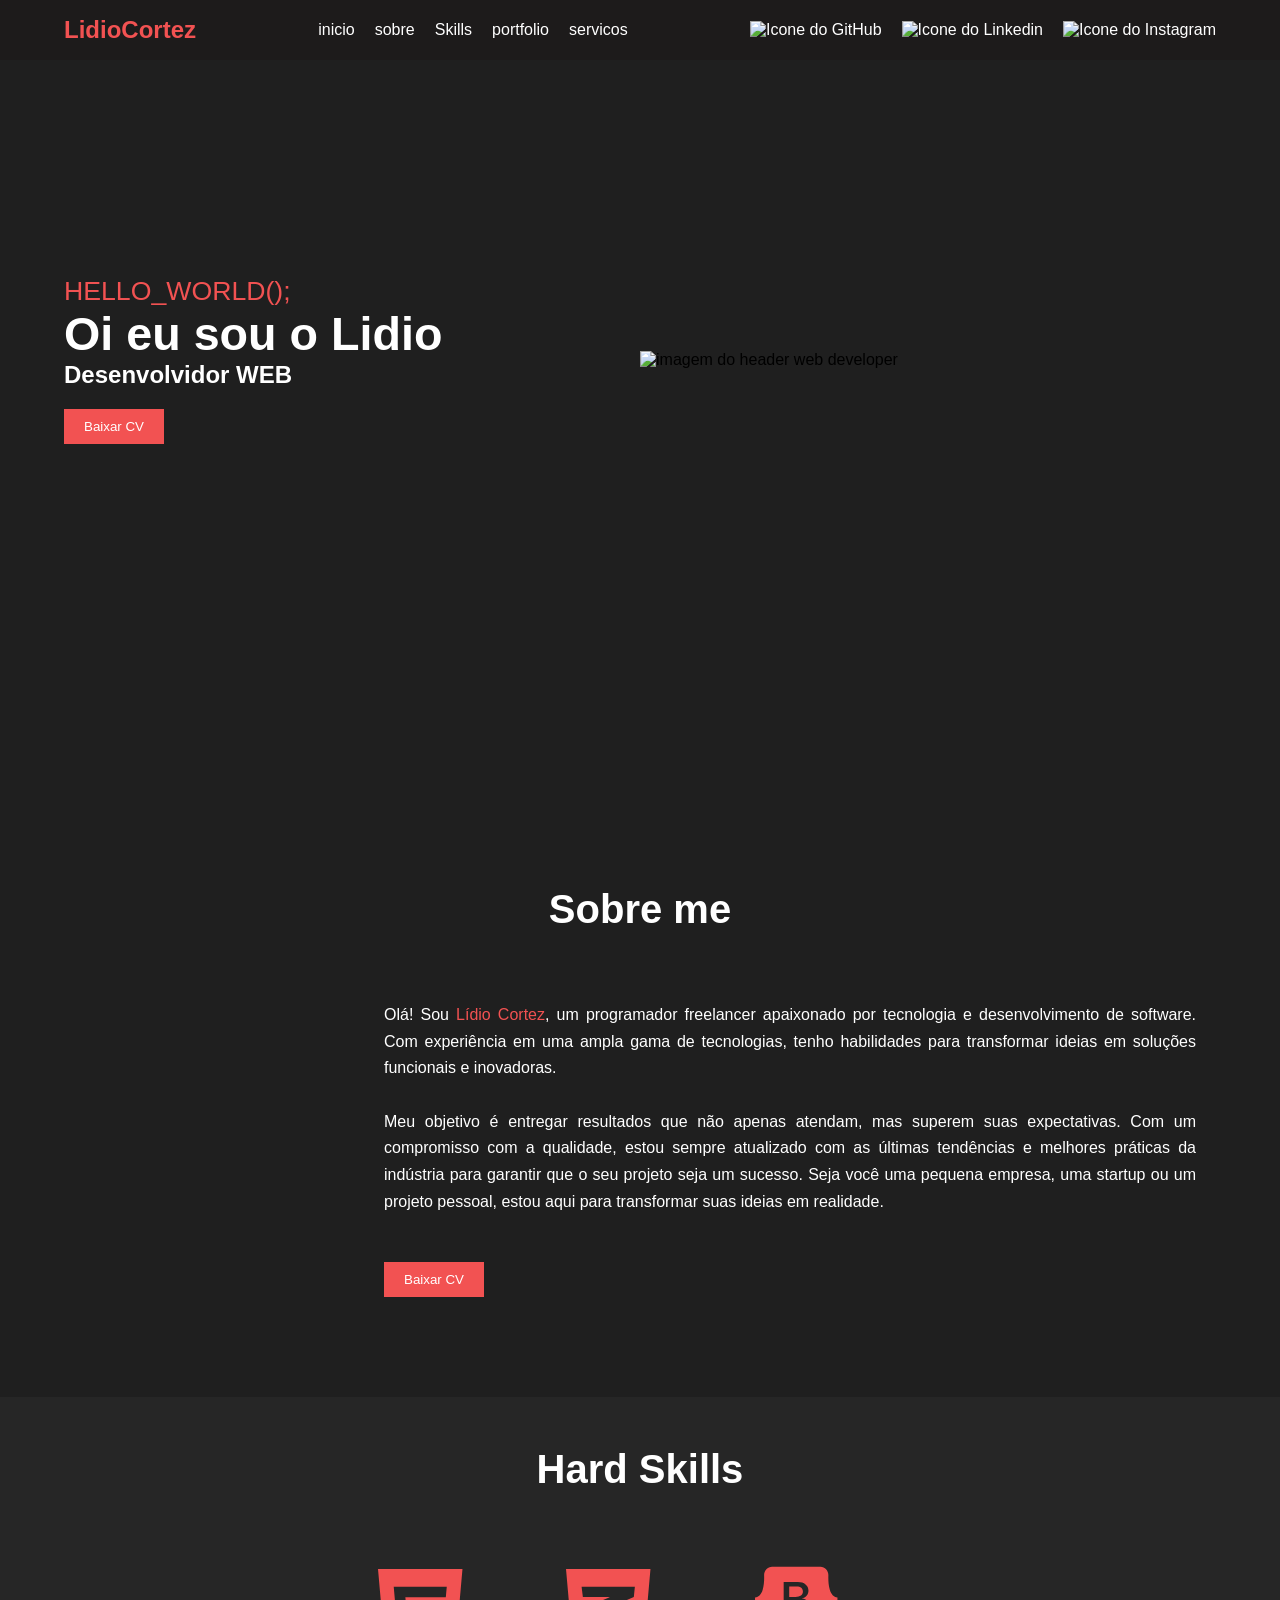
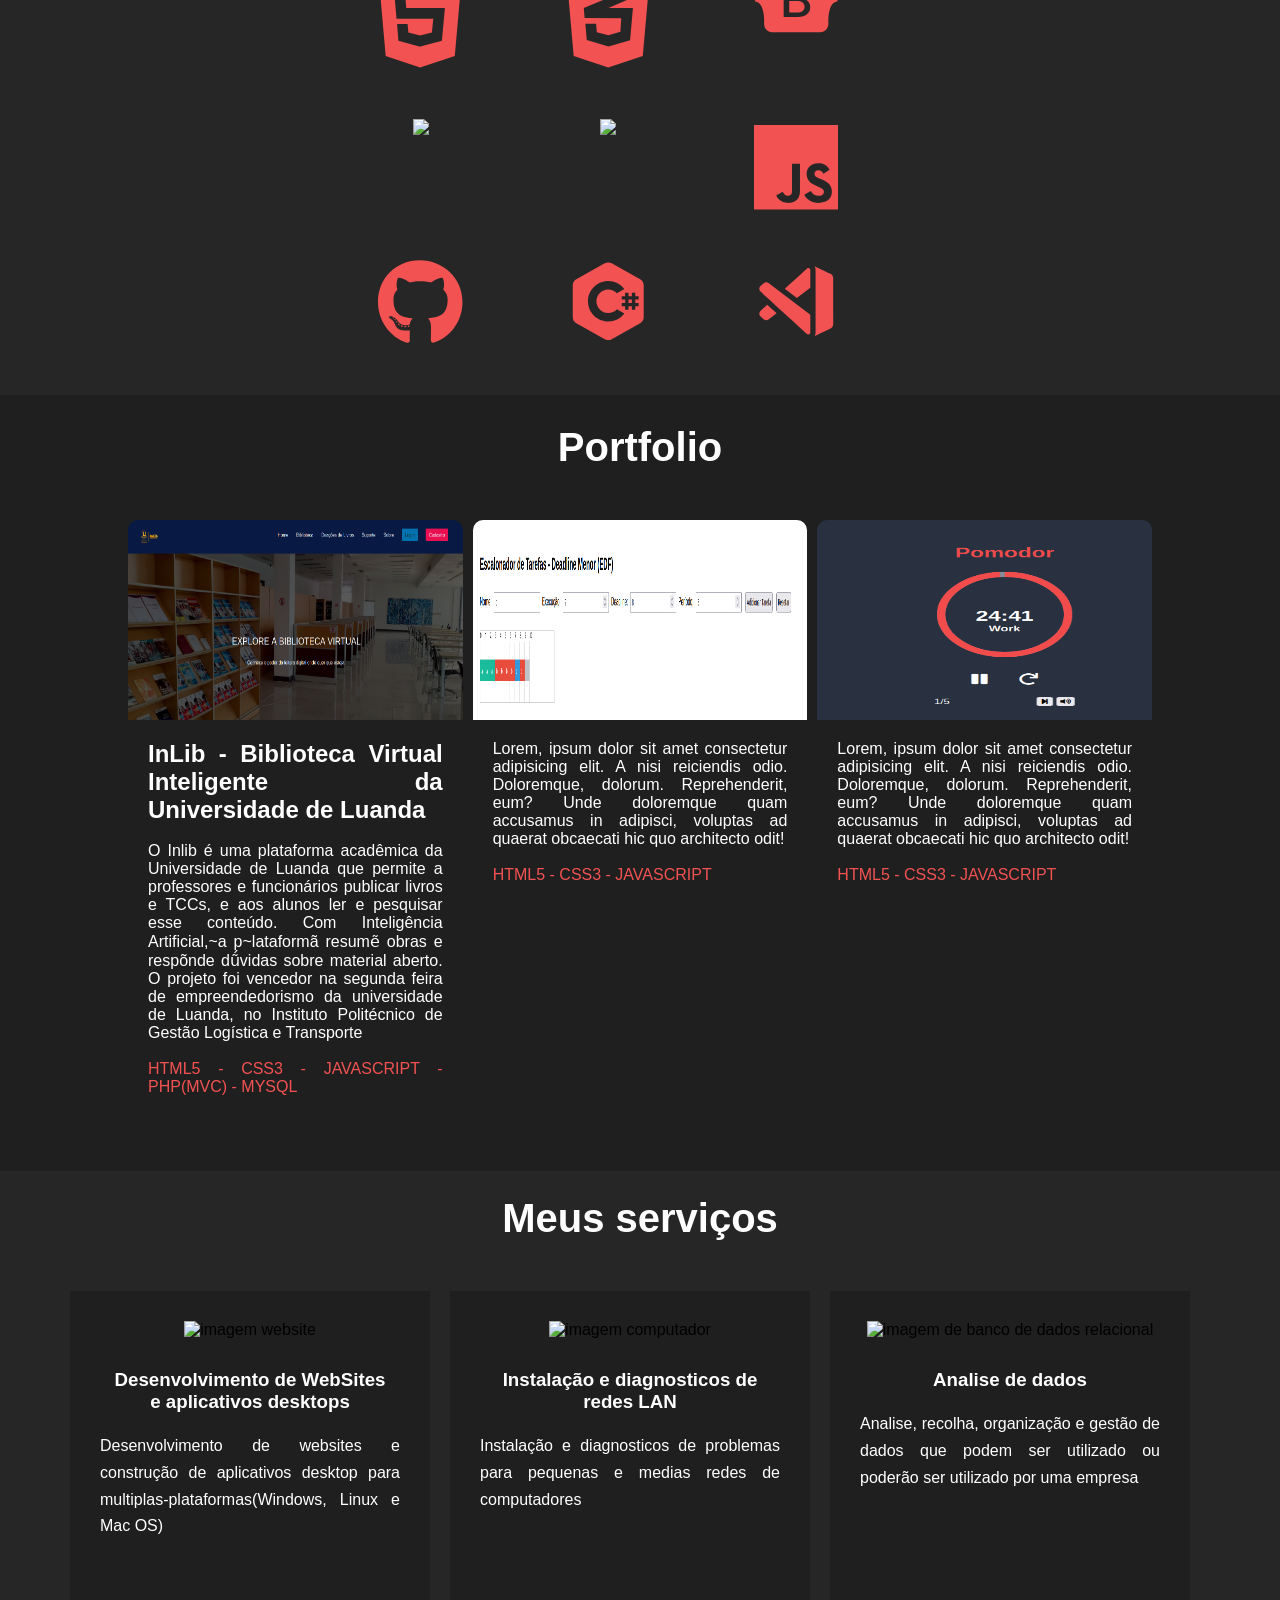
==== commit 53900bd1: "Melhorando o portfolio" ====
--- a/index.html
+++ b/index.html
@@ -87,7 +87,7 @@
                         </div>
 
                         <div>
-                            <abbr title="CSS linguagem de estilo serve para estilizar o HTML"> <svg xmlns="http://www.w3.org/2000/svg" viewBox="0 0 384 512"><!--!Font Awesome Free 6.6.0 by @fontawesome - https://fontawesome.com License - https://fontawesome.com/license/free Copyright 2024 Fonticons, Inc.--><path d="M0 32l34.9 395.8L192 480l157.1-52.2L384 32H0zm313.1 80l-4.8 47.3L193 208.6l-.3 .1h111.5l-12.8 146.6-98.2 28.7-98.8-29.2-6.4-73.9h48.9l3.2 38.3 52.6 13.3 54.7-15.4 3.7-61.6-166.3-.5v-.1l-.2 .1-3.6-46.3L193.1 162l6.5-2.7H76.7L70.9 112h242.2z"/> 
+                            <abbr title="CSS, Folha de estilo em cascata - serve para estilizar o HTML(cores, sombras, tamanhos, posicionamento de elementos)"> <svg xmlns="http://www.w3.org/2000/svg" viewBox="0 0 384 512"><!--!Font Awesome Free 6.6.0 by @fontawesome - https://fontawesome.com License - https://fontawesome.com/license/free Copyright 2024 Fonticons, Inc.--><path d="M0 32l34.9 395.8L192 480l157.1-52.2L384 32H0zm313.1 80l-4.8 47.3L193 208.6l-.3 .1h111.5l-12.8 146.6-98.2 28.7-98.8-29.2-6.4-73.9h48.9l3.2 38.3 52.6 13.3 54.7-15.4 3.7-61.6-166.3-.5v-.1l-.2 .1-3.6-46.3L193.1 162l6.5-2.7H76.7L70.9 112h242.2z"/> 
                             </svg></abbr>
                         </div>
                         <div>
@@ -138,7 +138,8 @@
                         <img src="Assets/img/inlib.png" alt="">
                     </div>
                     <div class="card-body">
-                        <p>Inlib .. </p><br>
+                        <h1>InLib - Biblioteca Virtual Inteligente da Universidade de Luanda </h1><br>
+                        <p>O Inlib é uma plataforma acadêmica da Universidade de Luanda que permite a professores e funcionários publicar livros e TCCs, e aos alunos ler e pesquisar esse conteúdo. Com Inteligência Artificial,~a p~lataformã resumẽ obras e respõnde dṹvidas sobre material aberto. O projeto foi vencedor na segunda feira de empreendedorismo da universidade de Luanda, no Instituto Politécnico de Gestão Logística e Transporte</p><br>
                         <p><span> HTML5 - CSS3 - JAVASCRIPT - PHP(MVC) - MYSQL</span></p>
                     </div>
                 </a>
--- a/Assets/estilo/mobile.css
+++ b/Assets/estilo/mobile.css
@@ -0,0 +1,119 @@
+@charset "UTF-8";
+/*---------------------------------------------------------Media Query---------------------------*/
+@media only screen and (max-width: 760px){
+    
+    #humberger{
+        display: block;
+    }
+    header nav #humberger.active .bar:nth-child(2){
+        opacity: 0;
+    }
+    header nav #humberger.active .bar:nth-child(1){
+        transform: translateY(8px) rotate(45deg);
+    }
+    header nav #humberger.active .bar:nth-child(3){
+        transform: translateY(-8px) rotate(-45deg);
+    }
+    header nav div ul{
+        position: fixed;
+        left: 100%;
+        top: 50px;
+        gap: 0;
+        flex-direction: column;
+        text-align: center;
+        width: 100%;
+        transition: 0.3s;
+        background-color: #1f1f1f;
+    }
+    header nav div ul.active{
+        left: 0%;
+    }
+    header nav div ul li{
+        margin: 16px 0; 
+    }
+    header > nav > .container > ul > li > a:hover{
+        color: var(--brandcolor);
+    }
+    .box-img{
+        border-radius: 20px 20px 0px 0px;
+    }
+    
+main #section-about{
+    background-color: var(--secudarycolor);
+    padding: 5px 0px;
+}
+main .container{
+    width: 100%;
+    text-align: center;
+    padding: 20px 0px;
+}
+main h2{
+    color: var(--linkcolor);
+    padding-top: 25px;
+    font-size: 30pt;
+    text-align: center;
+}
+.box-sectionabout{
+    padding-top: 50px;
+    display: flex;
+    flex-wrap: wrap;
+}
+.box-img{
+    border-radius: 10px;
+    flex-basis: 500px;
+    
+    background-color: var(--brandcolor);
+    background: url("../img/Lidio.jpg") no-repeat;
+    background-size: cover;
+    background-position: center center;
+
+}
+.box-content{
+    height: 450px;
+    border-radius: 20px;
+}
+.box-content{
+    flex: 2 1 400px;
+    padding: 20px 20px;
+}
+.box-content p{
+    text-align: justify;
+    color: var(--linkcolor);
+    line-height: 20pt;
+}
+.box-content span{
+    color: var(--brandcolor);
+}
+
+.box-content .pai-button{
+    text-align: left;
+    padding-top: 20px;
+}
+.box-content button{
+    border: none;
+    padding: 10px;
+    background-color: var(--brandcolor);
+    width: 100px;
+    color: var(--linkcolor);
+    cursor: pointer;
+}
+    .box-section-skills{
+        padding-top: 50px;
+        display: grid;
+        grid-template-columns: 1fr;
+    
+        
+    }
+    .container-portfolio{
+        padding-bottom: 10px;
+        display: grid;
+        grid-template-columns: 1fr;
+        text-align: center;
+    }
+    #section-contact > form > #inputNome{
+        width: 100%;
+    }
+    #section-contact > form{
+        width: 100%;
+    }
+}
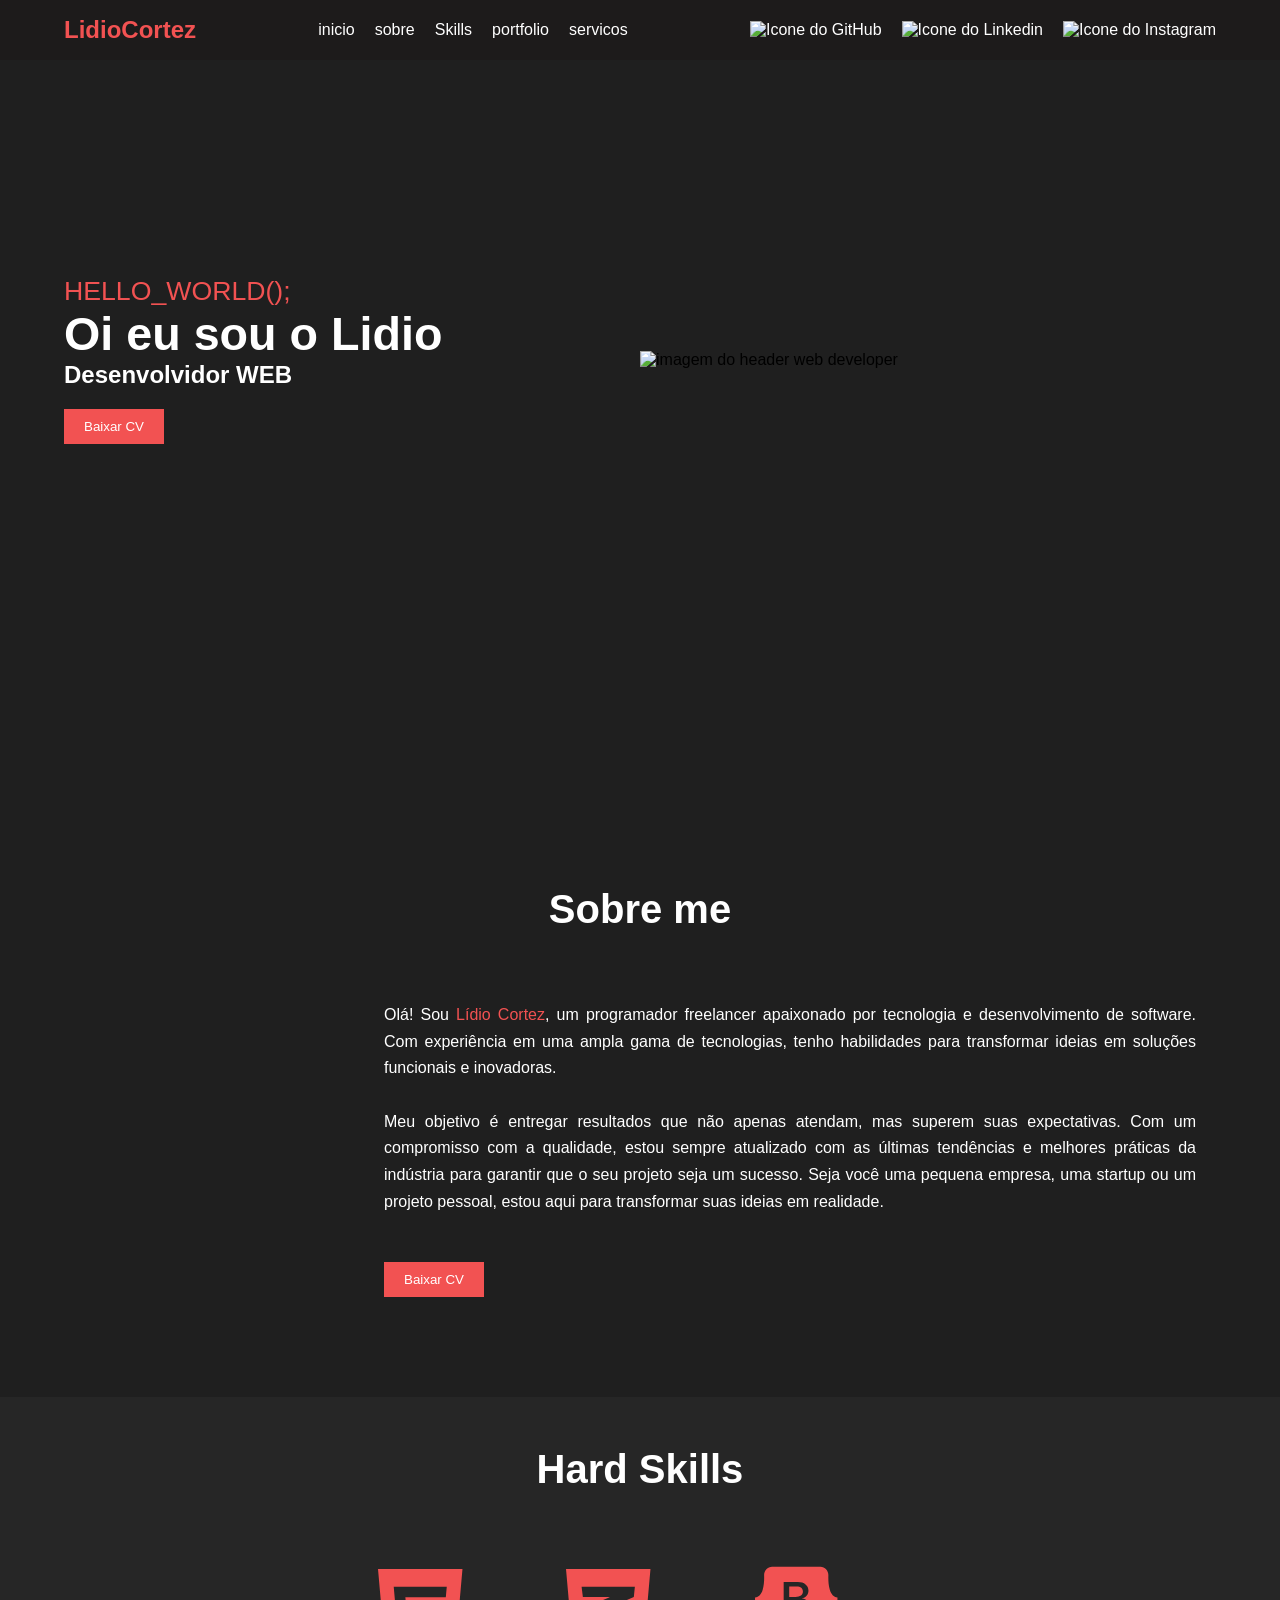
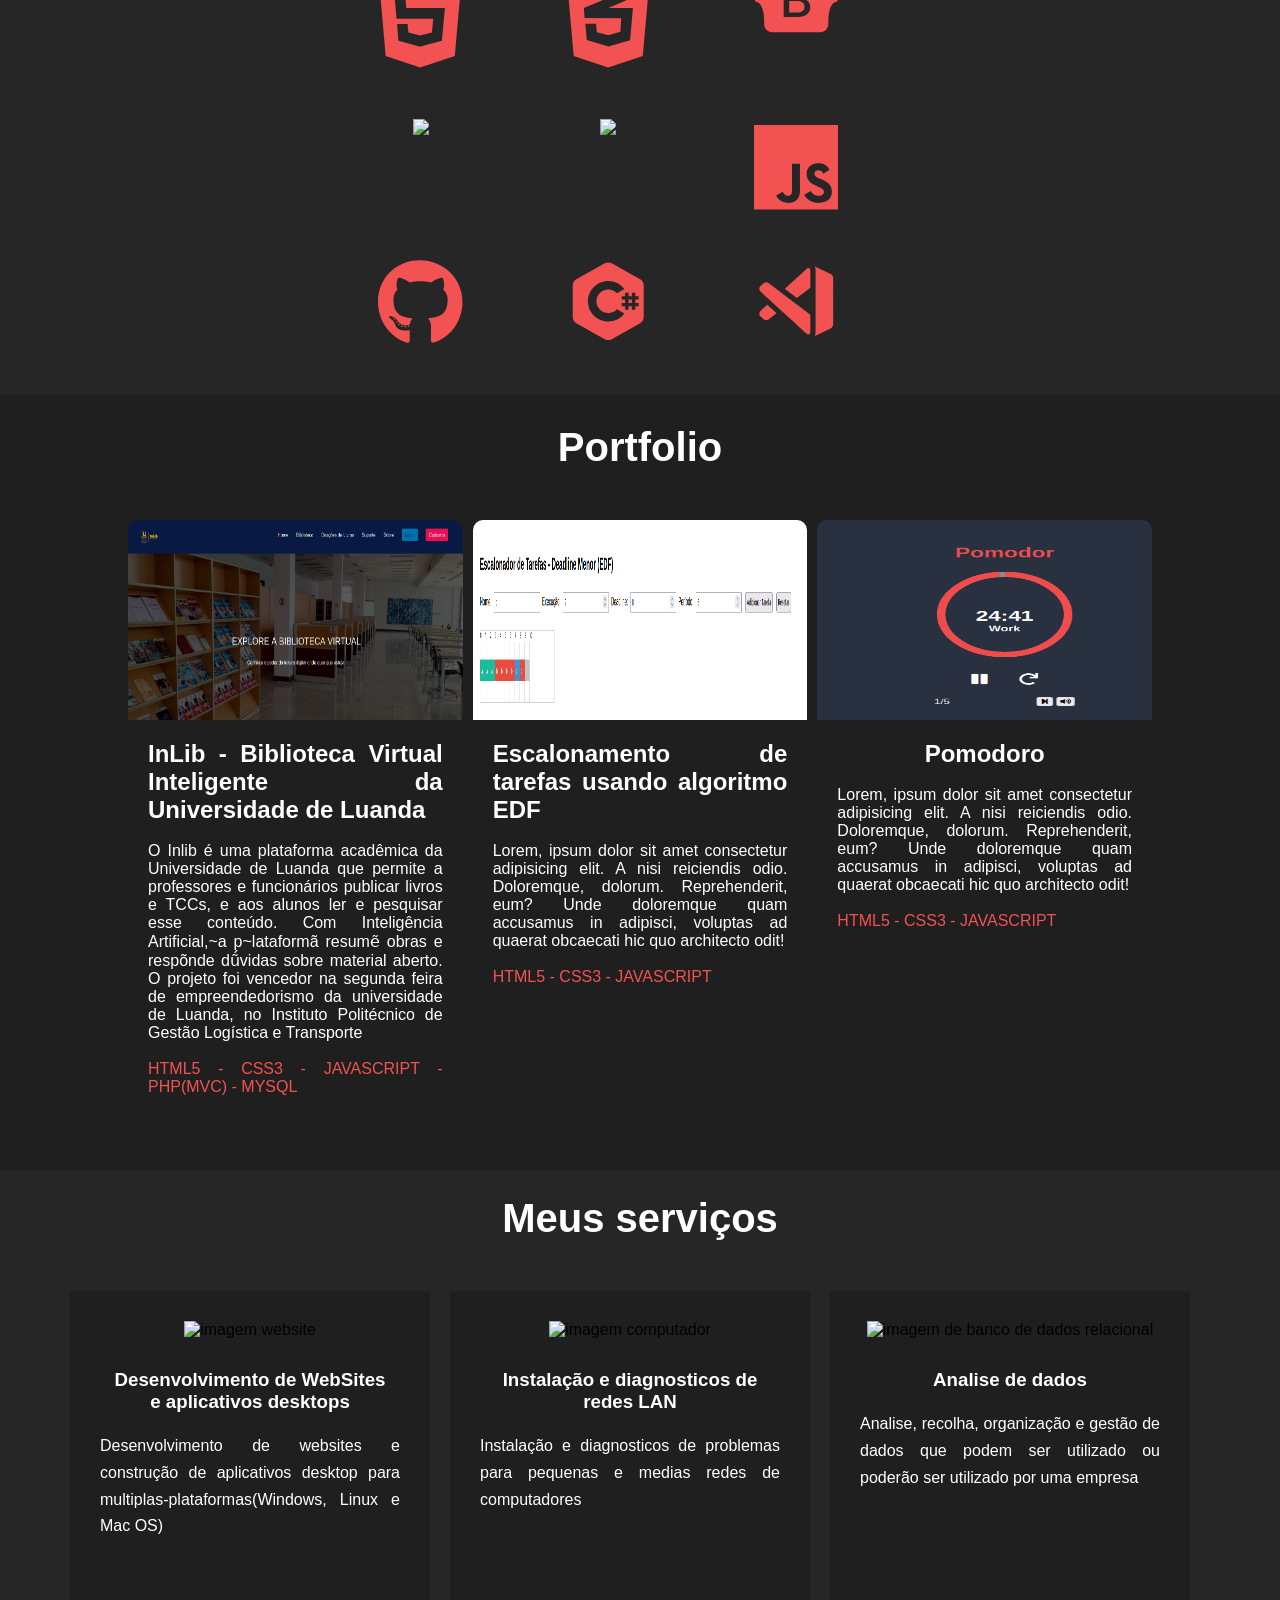
==== commit bdd40467: "Adicionando novas informacoes no section portfolio" ====
--- a/index.html
+++ b/index.html
@@ -49,6 +49,13 @@
                 <h1 >Oi eu sou o <span> Lidio</span></h1>
                 <h2 id="escrevendo"></h2>
                 <div class="pai-button"><button>Baixar CV</button></div>
+                <div id="contacts">
+                    <ul>
+                        <li><a href="https://github.com/Lidio-Cortez" target="_blank"><img width="25" src="Assets/icon/github.png" alt="Icone do GitHub"></a></li>
+                        <li><a href="https://linkedin.com/in/lidio-cortez" target="_blank"><img width="25" src="Assets/icon/linkedin.png" alt="Icone do Linkedin"></a></li>
+                        <li><a href=""><img width="25" src="Assets/icon/instagram.png" alt="Icone do Instagram"></a></li>
+                    </ul>
+                </div>
             </div>
             <div class="hero-img">
                 <img src="Assets/img/hero-img.png" alt="imagem do header web developer">
@@ -150,6 +157,7 @@
                         <img src="Assets/img/escalonamento.png" alt="">
                     </div>
                     <div class="card-body">
+                        <h1>Escalonamento de tarefas usando algoritmo EDF</h1><br>
                         <p>Lorem, ipsum dolor sit amet consectetur adipisicing elit. A nisi reiciendis odio. Doloremque, dolorum. Reprehenderit, eum? Unde doloremque quam accusamus in adipisci, voluptas ad quaerat obcaecati hic quo architecto odit!</p><br>
                         <p><span> HTML5 - CSS3 - JAVASCRIPT</span></p>
                     </div>
@@ -161,6 +169,7 @@
                             <img src="Assets/img/Pomodor.png" alt="">
                         </div>
                         <div class="card-body">
+                            <h1 style="text-align: center;">Pomodoro</h1><br>
                             <p>Lorem, ipsum dolor sit amet consectetur adipisicing elit. A nisi reiciendis odio. Doloremque, dolorum. Reprehenderit, eum? Unde doloremque quam accusamus in adipisci, voluptas ad quaerat obcaecati hic quo architecto odit!</p><br>
                             <p><span> HTML5 - CSS3 - JAVASCRIPT</span></p>
                         </div>
--- a/Assets/estilo/estilo.css
+++ b/Assets/estilo/estilo.css
@@ -116,6 +116,9 @@
 header > .hero > .hero-img > img{
     width: 50%;
     height: 50%;
+}
+#contacts{
+    display: none;
 }
 header .footer{
     height: 13vh;
--- a/Assets/estilo/mobile.css
+++ b/Assets/estilo/mobile.css
@@ -37,7 +37,30 @@
     .box-img{
         border-radius: 20px 20px 0px 0px;
     }
-    
+    header > .hero > .hero-content {
+        padding-top: 50px;
+    }
+    #contacts{
+        display: block;
+        padding-top: 20px;
+    }
+    #contacts > ul{
+        display: flex;
+        justify-content: flex-start;
+        list-style: none;
+    }
+    #contacts > ul > li{
+        margin-left: 20px;
+        transition: all 1s;
+    }
+    #contacts > ul > li:hover{
+        border-bottom: 1px solid var(--brandcolor);
+    }
+    #contacts > ul > li > a{
+        text-decoration: none;
+        color: var(--linkcolor);
+        transition: all 0.2s;
+    }
 main #section-about{
     background-color: var(--secudarycolor);
     padding: 5px 0px;
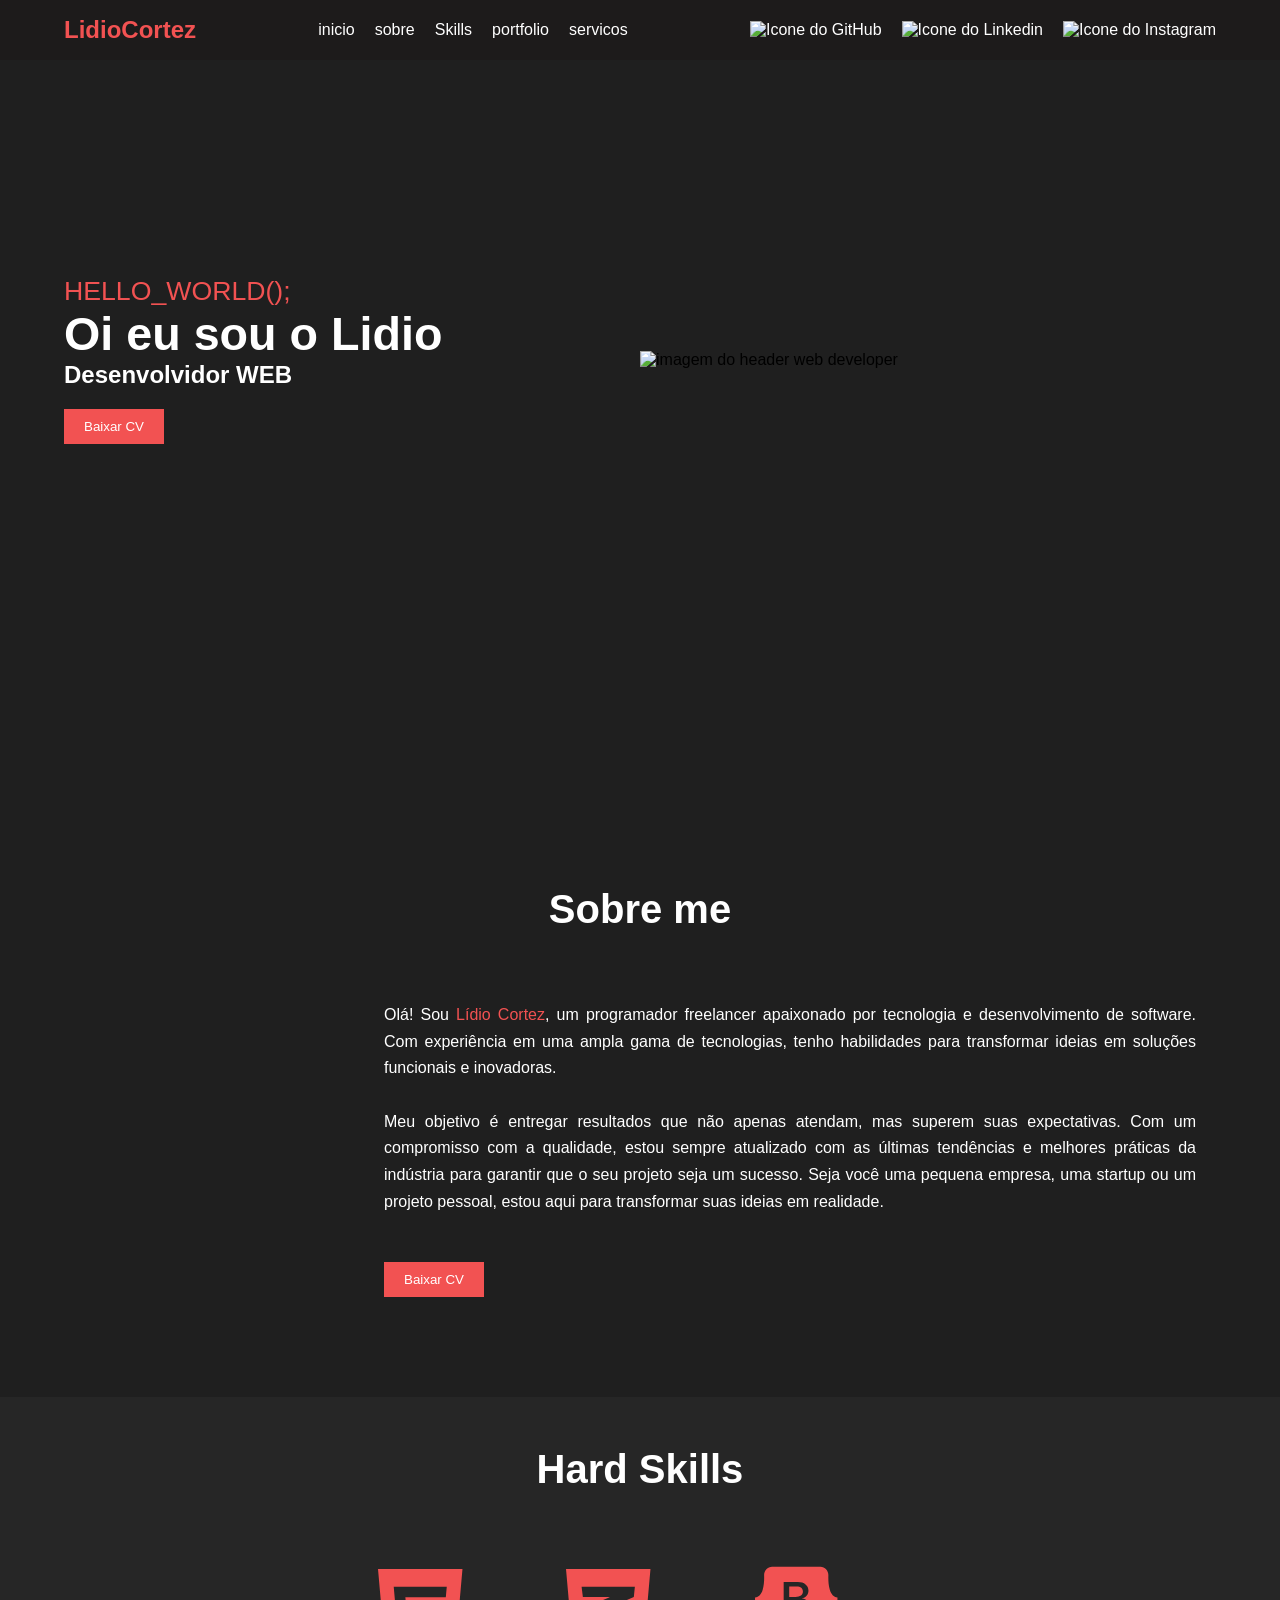
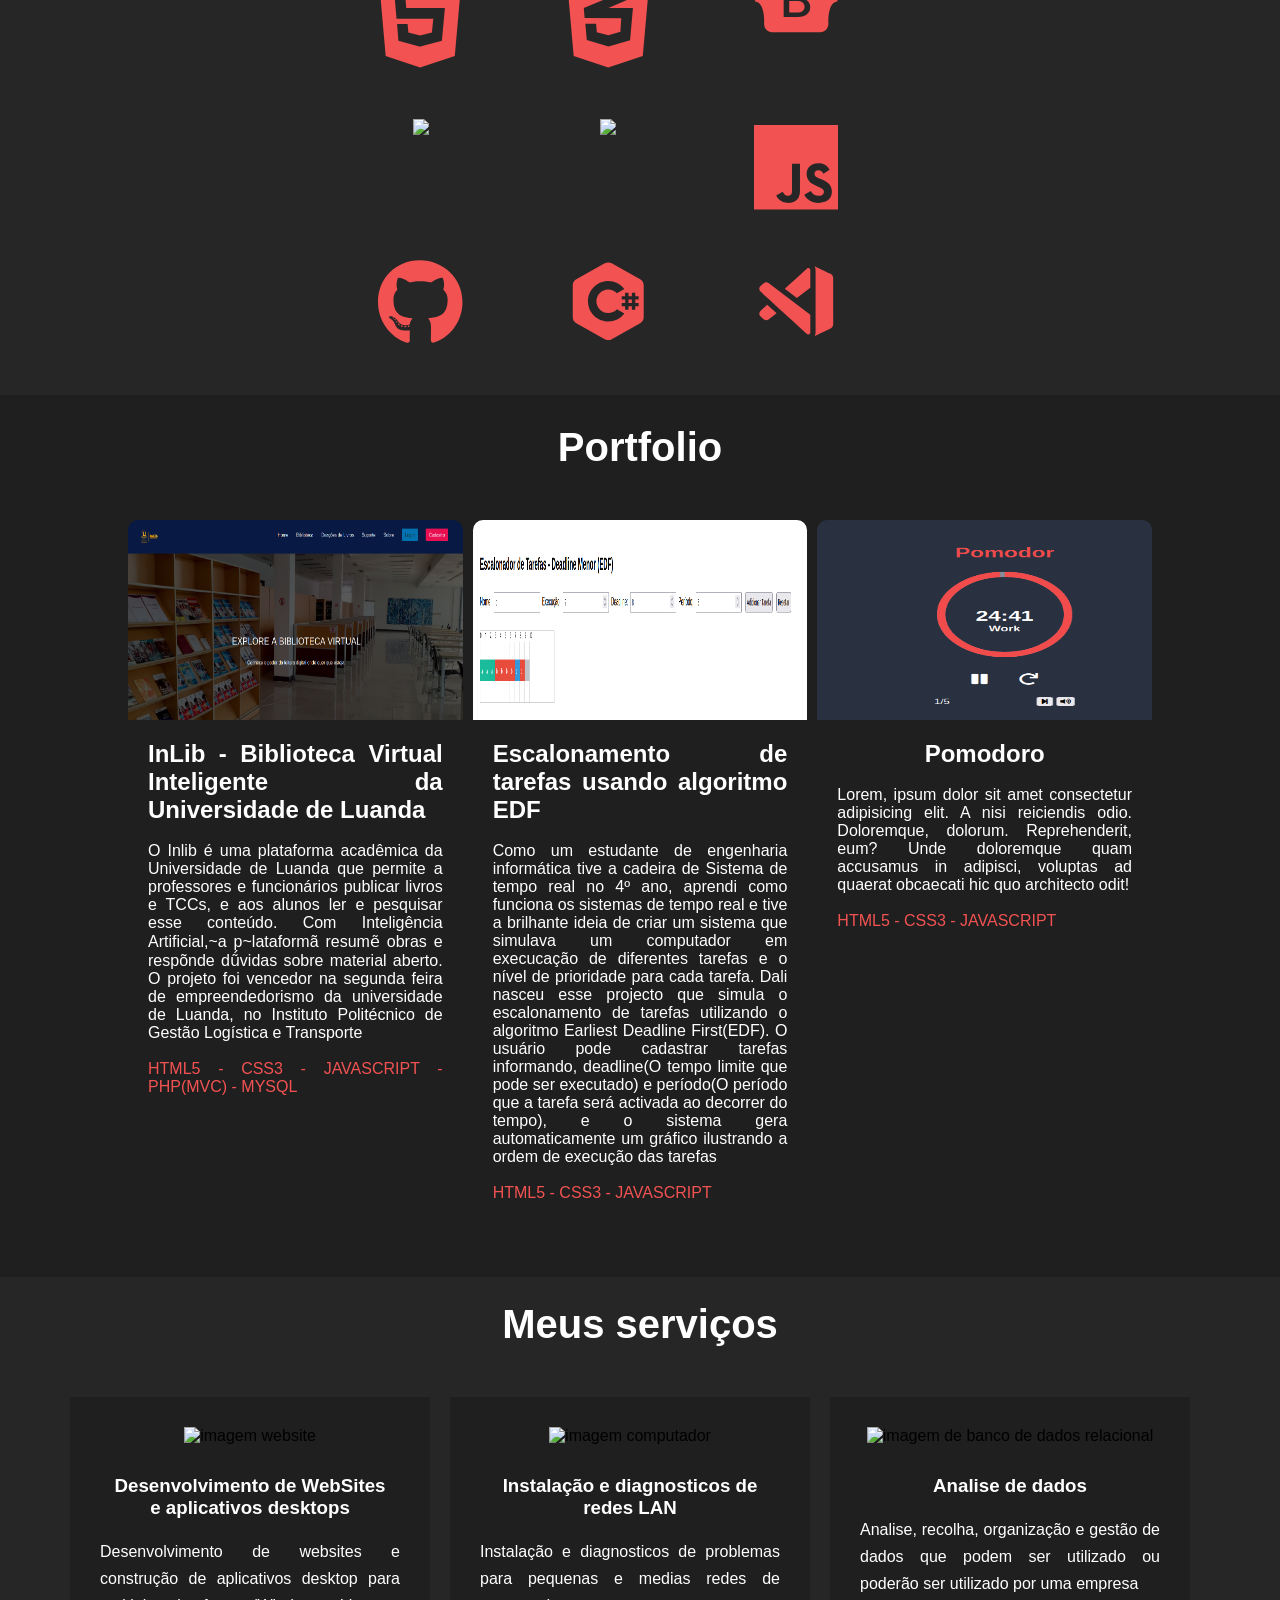
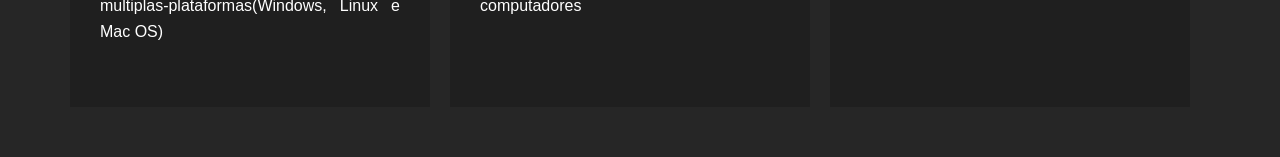
==== commit 7a87b9bc: "Informação no portfolio do EDF" ====
--- a/index.html
+++ b/index.html
@@ -158,7 +158,7 @@
                     </div>
                     <div class="card-body">
                         <h1>Escalonamento de tarefas usando algoritmo EDF</h1><br>
-                        <p>Lorem, ipsum dolor sit amet consectetur adipisicing elit. A nisi reiciendis odio. Doloremque, dolorum. Reprehenderit, eum? Unde doloremque quam accusamus in adipisci, voluptas ad quaerat obcaecati hic quo architecto odit!</p><br>
+                        <p>Como um estudante de engenharia informática tive a cadeira de Sistema de tempo real no 4º ano, aprendi como funciona os sistemas de tempo real e tive a brilhante ideia de criar um sistema que simulava um computador em execucação de diferentes tarefas e o nível de prioridade para cada tarefa. Dali nasceu esse projecto que simula o escalonamento de tarefas utilizando o algoritmo Earliest Deadline First(EDF). O usuário pode cadastrar tarefas informando, deadline(O tempo limite que pode ser executado) e período(O período que a tarefa será activada ao decorrer do tempo), e o sistema gera automaticamente um gráfico ilustrando a ordem de execução das tarefas</p><br>
                         <p><span> HTML5 - CSS3 - JAVASCRIPT</span></p>
                     </div>
                 </a>
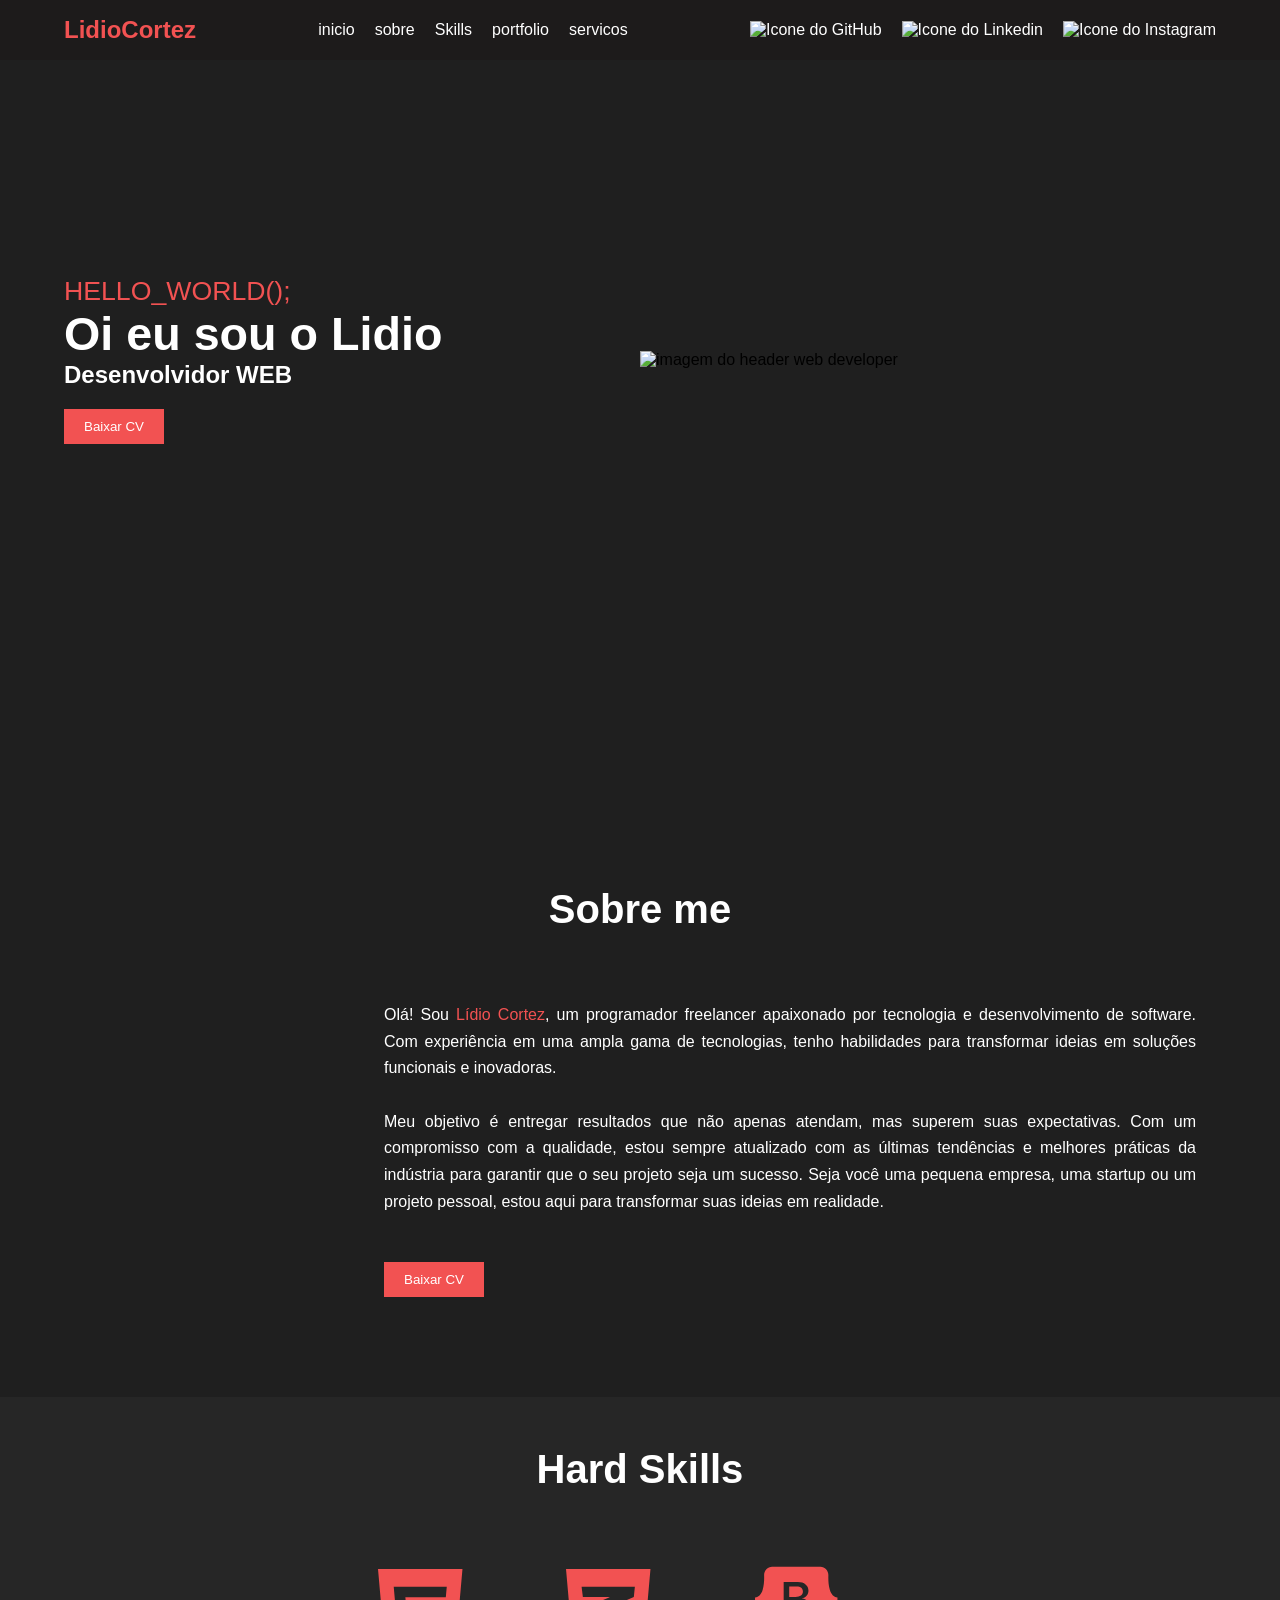
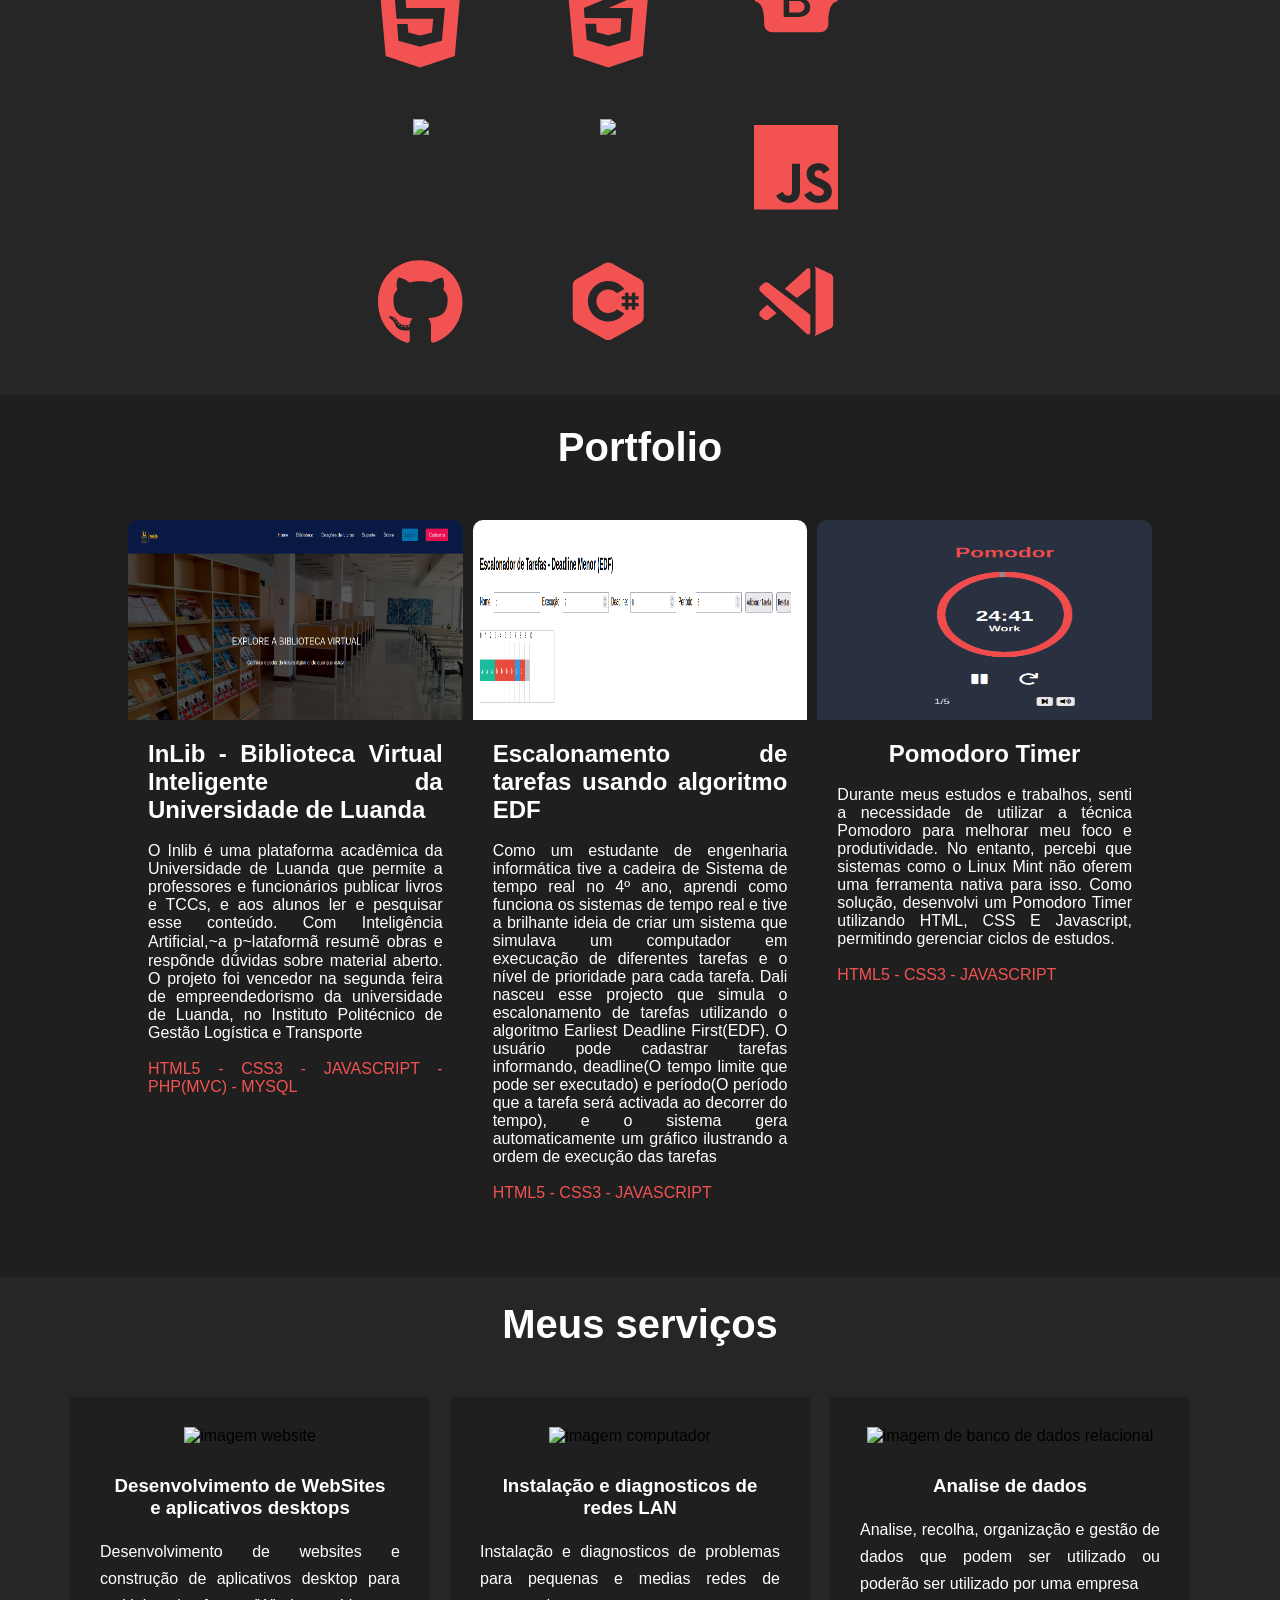
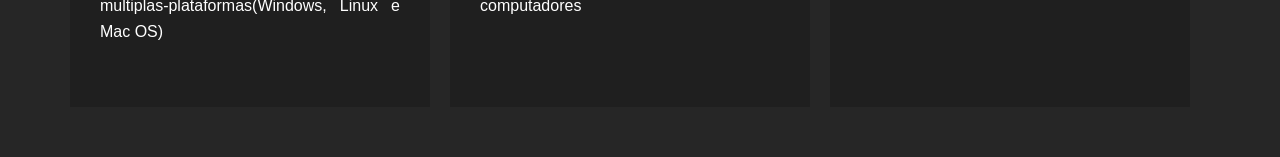
==== commit 7036efa7: "Informação sobre o projecto Pomodoro Timer" ====
--- a/index.html
+++ b/index.html
@@ -169,8 +169,8 @@
                             <img src="Assets/img/Pomodor.png" alt="">
                         </div>
                         <div class="card-body">
-                            <h1 style="text-align: center;">Pomodoro</h1><br>
-                            <p>Lorem, ipsum dolor sit amet consectetur adipisicing elit. A nisi reiciendis odio. Doloremque, dolorum. Reprehenderit, eum? Unde doloremque quam accusamus in adipisci, voluptas ad quaerat obcaecati hic quo architecto odit!</p><br>
+                            <h1 style="text-align: center;">Pomodoro Timer</h1><br>
+                            <p>Durante meus estudos e trabalhos, senti a necessidade de utilizar a técnica Pomodoro para melhorar meu foco e produtividade. No entanto, percebi que sistemas como o Linux Mint não oferem uma ferramenta nativa para isso. Como solução, desenvolvi um Pomodoro Timer utilizando HTML, CSS E Javascript, permitindo gerenciar ciclos de estudos.</p><br>
                             <p><span> HTML5 - CSS3 - JAVASCRIPT</span></p>
                         </div>
                     </a>
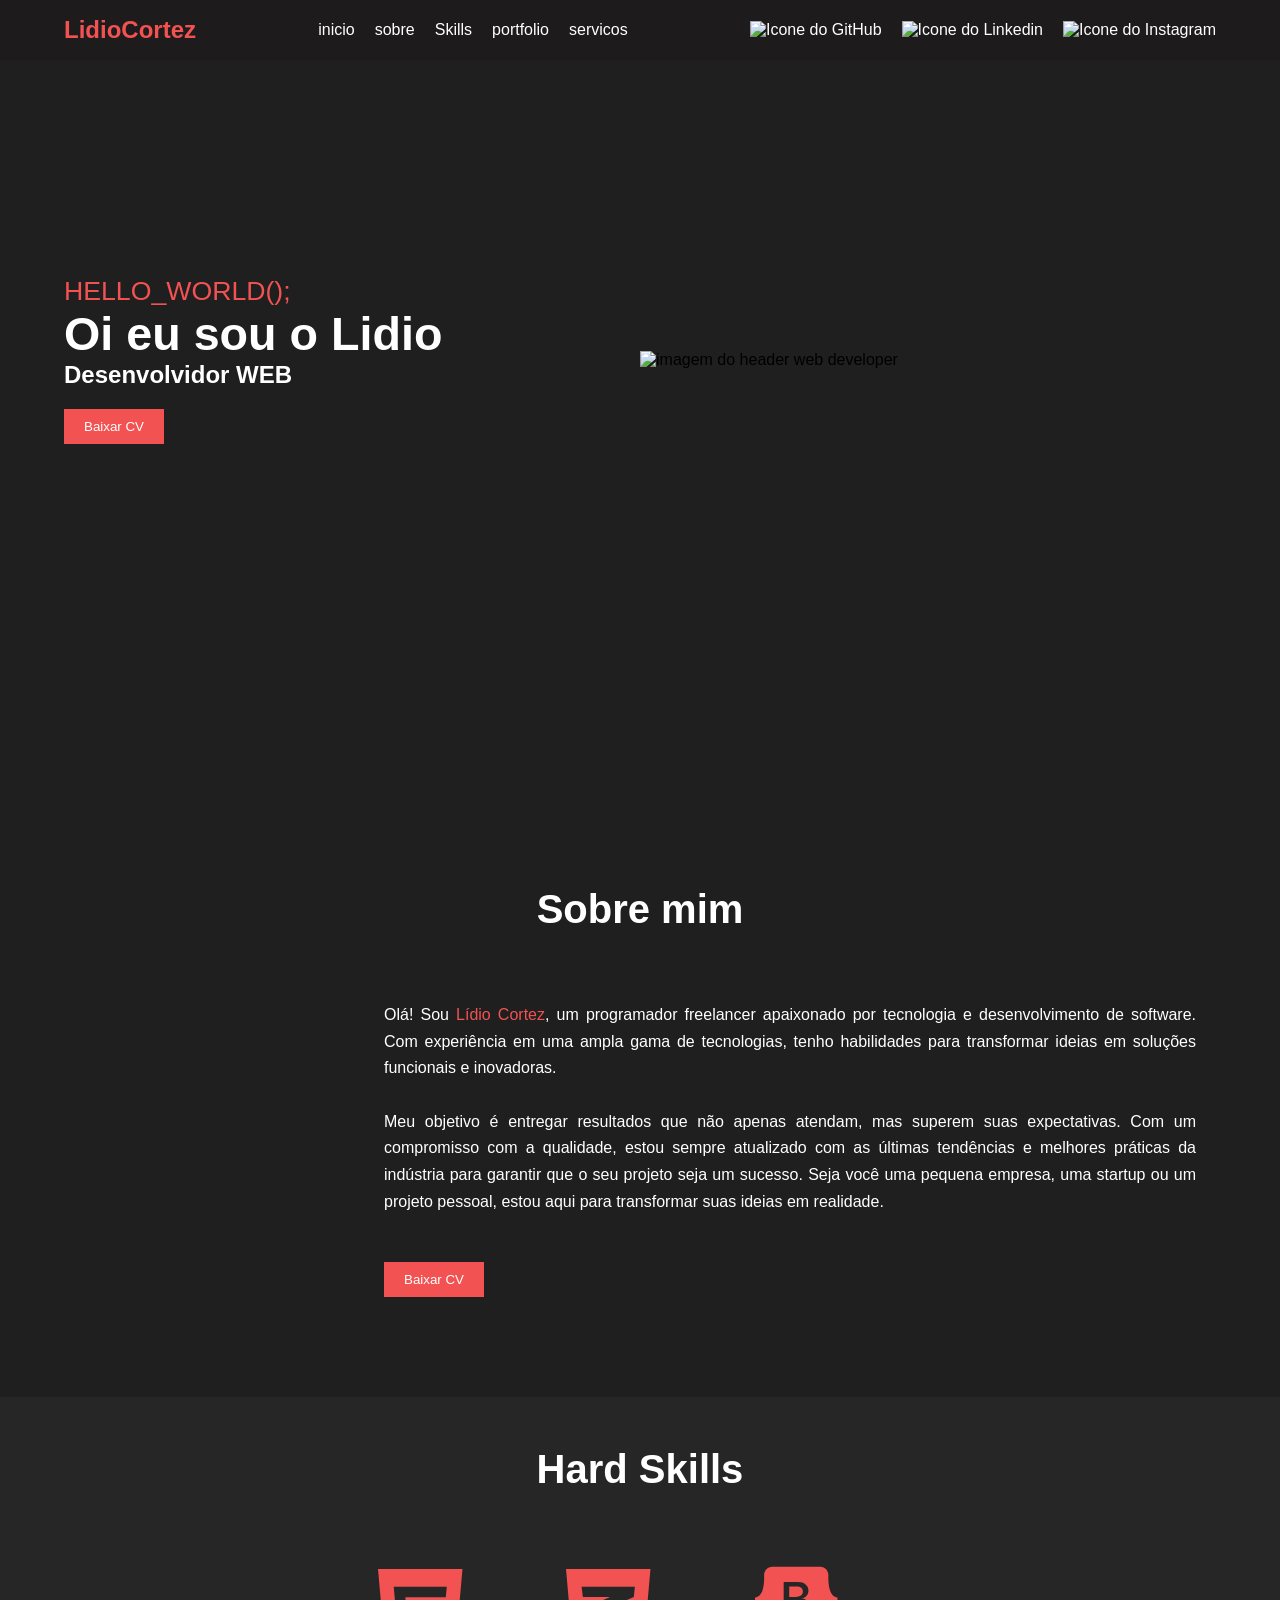
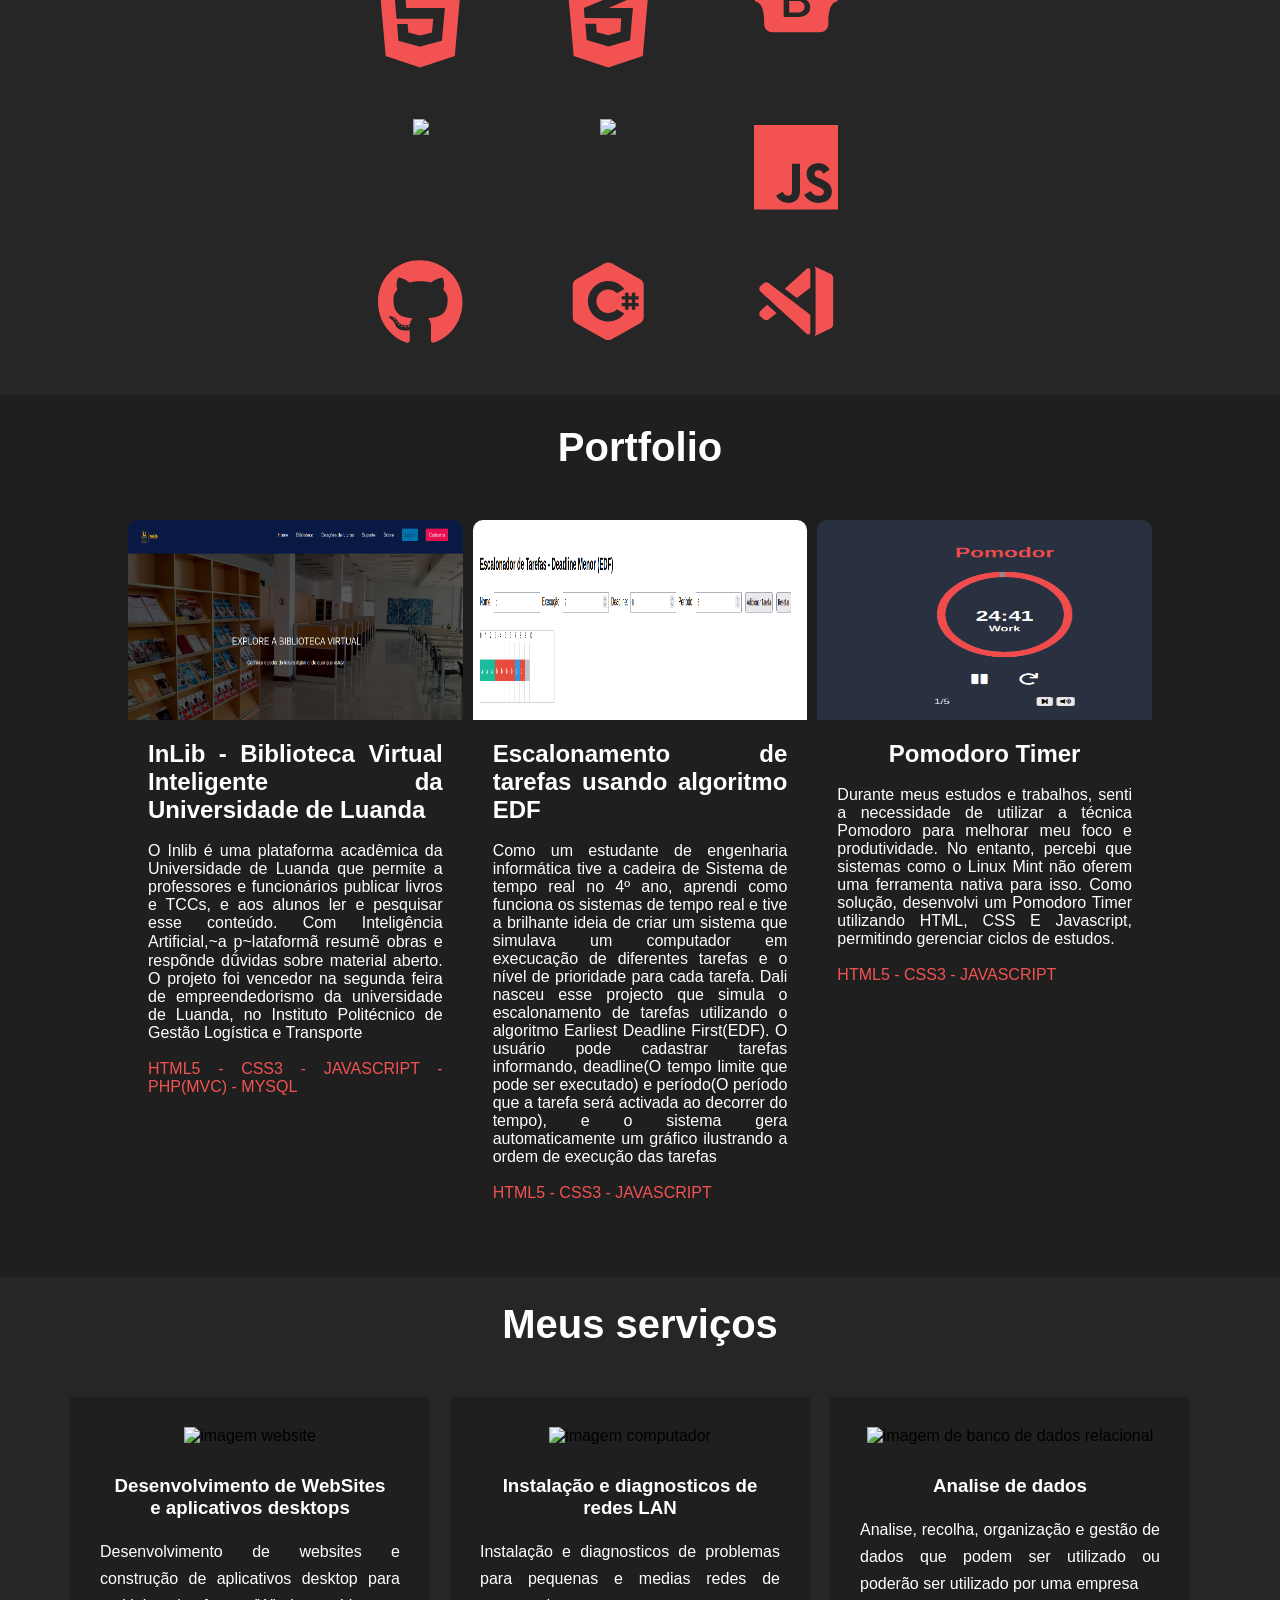
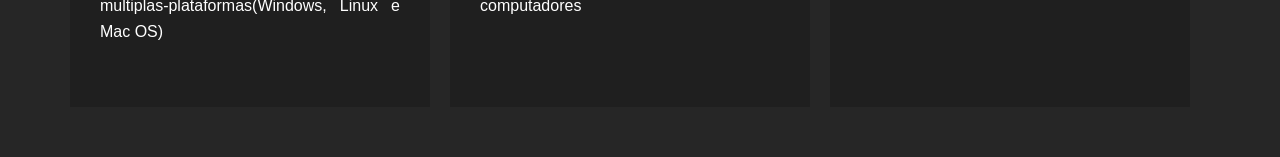
==== commit 9f149624: "Section sobre me mudei para sobre mim" ====
--- a/index.html
+++ b/index.html
@@ -68,7 +68,7 @@
     <main>
         <section id="section-about">
             <div class="container">
-                <h2>Sobre me</h2>
+                <h2>Sobre mim</h2>
                 <div class="box-sectionabout">
                     <div class="box-img">
                         
